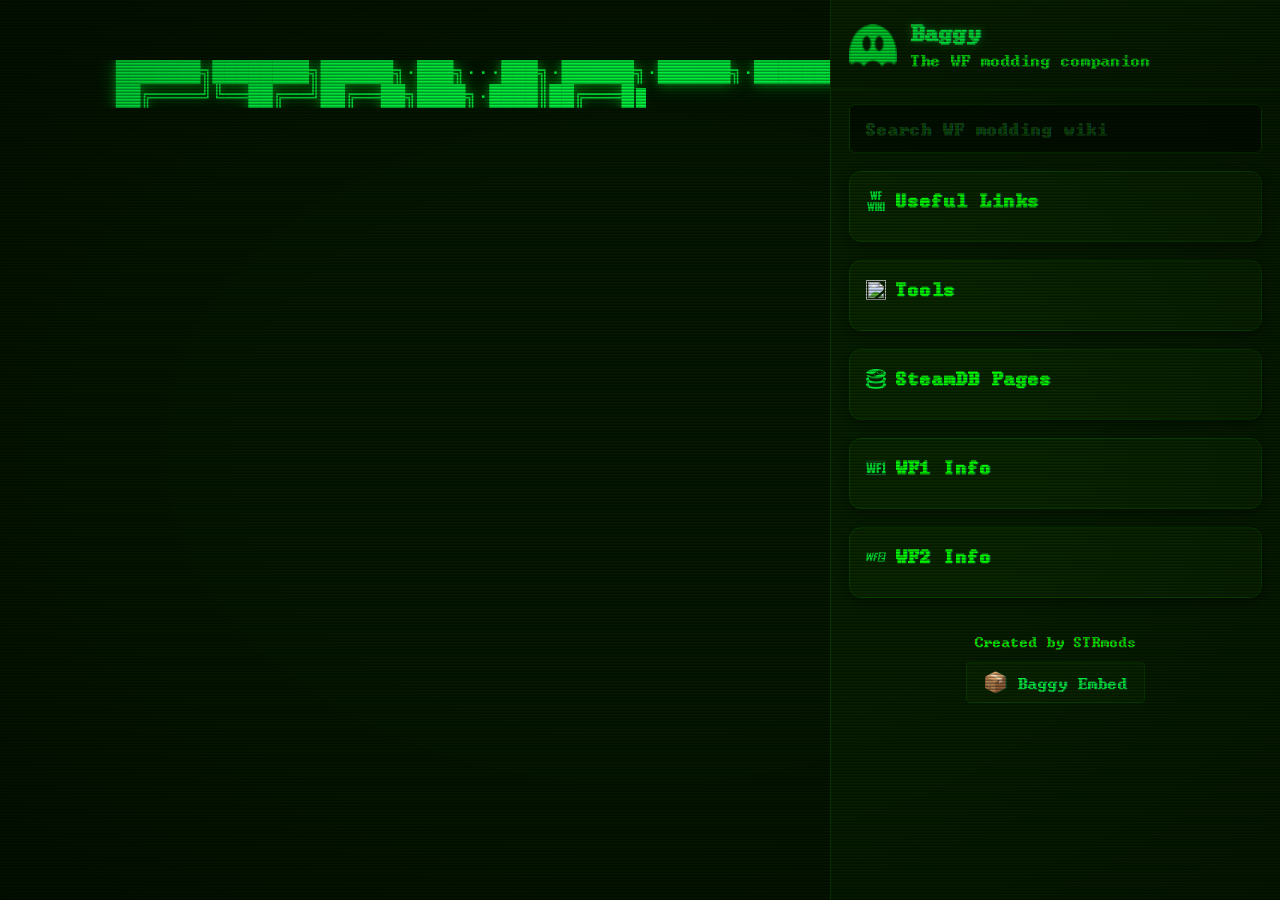
==== index.html @ 7d77bde5 "embed update" ====
<!DOCTYPE html>
<html lang="en">
<head>
<meta charset="utf-8" />
<meta name="viewport" content="width=device-width,initial-scale=1" />
<title>STRmods - Wreckfest Modding Resources</title>
<link rel="stylesheet" href="styles.css" />
</head>
<body>
<body>
  <!-- Mobile Baggy Button -->
  <button id="mobileBaggyBtn" class="mobile-baggy-btn">
    <img src="assets/Baggy.png" alt="Open Baggy" width="40" height="40">
    <span>Open Baggy</span>
  </button>
  
  <div class="page-wrapper">
    <!-- MAIN CONTENT AREA -->
    <main class="main-content">
      <pre class="typewriter-title ascii-art" id="ascii-title"></pre>
      
      <div class="typewriter-content">
<p><img src="assets/hackermans.gif" alt="Hackerman" class="inline-gif">The hackerman and breaker of all things to be broken...<br><br>Welcome to my GitHub.io page, here you'll find links to all of my content to see what I've been working on... Mostly Wreckfest related ofcourse. However there are other things!<br><br>Having said that... If you are here for Wreckfest related business, say hi to Baggy on the right. He has all you need for anything Wreckfest modding related. A direct search to find what you're looking for on the Wreckfest Modding Wiki... Then links to the wiki, Mazay's site, the Wreckfest Chronicle by EmDzei... Then there's direct tool links, Steam DB pages and info for both Wreckfest 1 & 2.<br><br>Below you'll find links to my profile on various platforms where I have content to see or download.</p>



        <section>
          <h2>My Links</h2>
          <div class="main-links">
            <a href="https://www.nexusmods.com/profile/STRm0ds/mods" target="_blank" class="main-link">
              <img src="assets/NexusMods.png" class="link-icon-img" alt="Nexus Mods">
              <div class="link-details">
                <div class="link-title">Nexus Mods Profile</div>
                <div class="link-desc">Browse my published mods</div>
              </div>
            </a>
            
            <a href="https://steamcommunity.com/id/STRmods/myworkshopfiles/" target="_blank" class="main-link">
              <img src="assets/SteamWorkshop.png" class="link-icon-img" alt="Steam Workshop">
              <div class="link-details">
                <div class="link-title">Steam Workshop</div>
                <div class="link-desc">Check out my Workshop creations</div>
              </div>
            </a>
            
            <a href="https://www.youtube.com/STRmods" target="_blank" class="main-link">
              <img src="assets/YouTube.png" class="link-icon-img" alt="YouTube">
              <div class="link-details">
                <div class="link-title">YouTube Channel</div>
                <div class="link-desc">Mod showcases, tutorials, gameplay and more</div>
              </div>
            </a>
          </div>
        </section>

        <section>
          <h2>About the Sidebar</h2>
          <p>Use the companion panel on the right to quickly access essential Wreckfest modding resources, including the community wiki, tools, SteamDB tracking, and complete vehicle and track databases for both WF1 and WF2. Hover over any vehicle or track name to see a preview image!</p>
        </section>
      </div>
    </main>

    <!-- STICKY SIDEBAR -->
    <aside class="sticky-sidebar">
      <header class="header">
        <img id="logo" src="assets/Baggy.png" alt="Baggy" width="32" height="32">
        <div class="title-group">
          <div class="title">Baggy</div>
          <div class="subtitle">The WF modding companion</div>
        </div>
      </header>

      <div class="sidebar-content fadein">
        <!-- SEARCH -->
        <form id="wikiSearchForm" action="https://tads.me.uk/wfwiki/index.php" method="get" target="_blank">
          <input id="search" class="search" name="search" placeholder="Search WF modding wiki" />
        </form>

        <!-- MAIN LINKS - Changed to click to expand -->
        <section class="card glow click-card" data-section="links">
          <h2 class="card-title click-title">
            <img class="icon-img" src="assets/wiki.png"> Useful Links
          </h2>
          <div class="click-panel">
            <a class="sublink" href="https://tads.me.uk/wfwiki/index.php?title=Main_Page" target="_blank">
              <img class="icon-img" src="assets/wiki.png"> Wreckfest Modding Wiki
            </a>
            <a class="sublink" href="https://mazay.fi/wf/" target="_blank">
              <img class="icon-img" src="assets/mazay.png"> Mazay's Site
            </a>
            <a class="sublink" href="https://docs.google.com/spreadsheets/d/18-g1-I68g1B-9bumvV1HxUVcuD41DBczCyUGH3rdNiQ" target="_blank">
              <img class="icon-img" src="assets/WFchronicle.png"> Wreckfest Chronicle
            </a>
          </div>
        </section>

        <!-- TOOLS -->
        <section class="card glow click-card" data-section="tools">
          <h2 class="card-title click-title">
            <img class="icon-img" src="assets/Tools.png"> Tools
          </h2>
          <div class="click-panel">
            <a class="sublink" href="https://github.com/gmazy/wreckfest_toolbox" target="_blank">
              <img class="icon-img" src="assets/toolbox.png"> Wreckfest Toolbox
            </a>
            <a class="sublink" href="https://github.com/gmazy/bag-decompress" target="_blank">
              <img class="icon-img" src="assets/bagdecompress.png"> BagDecompress
            </a>
            <a class="sublink" href="https://github.com/MaxxWyndham/Breckfest" target="_blank">
              <img class="icon-img" src="assets/breckfest.png"> Breckfest
            </a>
            <a class="sublink" href="https://youtu.be/dQw4w9WgXcQ" target="_blank">
              <img class="icon-img" src="assets/strtelem.png"> WF2 Blender Telemetry
            </a>
          </div>
        </section>

        <!-- STEAMDB PAGES -->
        <section class="card glow click-card" data-section="steamdb">
          <h2 class="card-title click-title">
            <img class="icon-img" src="assets/steamdb.png"> SteamDB Pages
          </h2>
          <div class="click-panel">
            <a class="sublink" href="https://steamdb.info/app/228380/patchnotes/" target="_blank">
              <img class="icon-img" src="assets/PatchNotes.png"> WF1 Patch Notes
            </a>
            <a class="sublink" href="https://steamdb.info/depot/228381/manifests/" target="_blank">
              <img class="icon-img" src="assets/Manifests.png"> WF1 Manifests
            </a>
            <a class="sublink" href="https://steamdb.info/depot/361581/manifests/" target="_blank">
              <img class="icon-img" src="assets/ServerManifests.png"> WF1 Server Manifests
            </a>
            <a class="sublink" href="https://steamdb.info/app/1203190/patchnotes/" target="_blank">
              <img class="icon-img" src="assets/PatchNotes.png"> WF2 Patch Notes
            </a>
            <a class="sublink" href="https://steamdb.info/depot/1203191/manifests/" target="_blank">
              <img class="icon-img" src="assets/Manifests.png"> WF2 Manifests
            </a>
            <a class="sublink" href="https://steamdb.info/depot/3519391/manifests/" target="_blank">
              <img class="icon-img" src="assets/ServerManifests.png"> WF2 Server Manifests
            </a>
          </div>
        </section>

        <!-- WF1 INFO -->
        <section class="card glow info-card" data-info="wf1">
          <h2 class="card-title info-title">
            <img class="icon-img" src="assets/wf1.png"> WF1 Info
          </h2>
          <div class="info-panel">
            <button class="info-subtoggle" data-json="wf1_vehicles.json">
              <img class="icon-img" src="assets/VehicleList.png"> Vehicle List ▾
            </button>
            <ul class="dynamic-list"></ul>

            <button class="info-subtoggle" data-json="wf1_tracks.json">
              <img class="icon-img" src="assets/TrackList.png"> Track List ▾
            </button>
            <ul class="dynamic-list"></ul>
          </div>
        </section>

        <!-- WF2 INFO -->
        <section class="card glow info-card" data-info="wf2">
          <h2 class="card-title info-title">
            <img class="icon-img" src="assets/wf2.png"> WF2 Info
          </h2>
          <div class="info-panel">
            <button class="info-subtoggle" data-json="wf2_vehicles.json">
              <img class="icon-img" src="assets/VehicleList.png"> Vehicle List ▾
            </button>
            <ul class="dynamic-list"></ul>

            <button class="info-subtoggle" data-json="wf2_tracks.json">
              <img class="icon-img" src="assets/TrackList.png"> Track List ▾
            </button>
            <ul class="dynamic-list"></ul>
          </div>
        </section>

		<footer class="footer">
			<small>Created by STRmods</small><br>
			<button id="embedBtn" class="embed-btn">📦 Baggy Embed</button>
		</footer>

		<!-- Embed Modal -->
		<div id="embedModal" class="embed-modal">
			<div class="embed-modal-content">
				<span class="embed-close">&times;</span>
				<h2>Embed Baggy on Your Site</h2>
				<p>Copy the code below to embed Baggy:</p>
    
				<textarea id="embedCode" readonly></textarea>
				<button id="copyEmbedBtn" class="copy-btn">📋 Copy to Clipboard</button>
				<p class="copy-feedback" id="copyFeedback">Copied!</p>
			</div>
		</div>


      </div>
    </aside>
  </div>

<script src="popup.js"></script>
</body>
</html>
---- styles.css ----
/* ============================================
   VARIABLES
   ============================================ */

:root {
  --bg: #072000;
  --panel: #0a2800;
  --muted: #8f96a0;
  --accent: #00ff41;
  --accent-glow: rgba(0, 255, 65, 0.4);
  --btn: #0d3000;
  --btn-hover: #103800;
}

/* ============================================
   CUSTOM FONT - Terminal
   ============================================ */

@font-face {
  font-family: 'Terminal';
  src: url('assets/terminal.ttf') format('truetype');
  font-weight: normal;
  font-style: normal;
}

/* ============================================
   PAGE LAYOUT - Sidebar on right, sticky
   ============================================ */

* {
  box-sizing: border-box;
}

html {
  margin: 0;
  padding: 0;
  height: 100%;
  overflow: hidden;
  font-size: 20px;
}

body {
  margin: 0;
  padding: 0;
  font-family: 'Terminal', 'Courier New', monospace;
  color: #eee;
  background: #000;
  height: 100%;
  overflow: hidden;
  position: relative;
  visibility: hidden;
}

body.powered-on {
  background: #072000;
  transition: background 0.5s ease;
}

/* CRT Screen overlay effects */
body::before {
  content: "";
  position: fixed;
  top: 0;
  left: 0;
  width: 100%;
  height: 100%;
  pointer-events: none;
  z-index: 999999998;
  background: 
    repeating-linear-gradient(
      0deg,
      rgba(0, 0, 0, 0.35),
      rgba(0, 0, 0, 0.35) 1px,
      transparent 2px,
      transparent 3px
    );
  animation: scanlines 10s linear infinite;
}


body::after {
  content: "";
  position: fixed;
  top: 0;
  left: 0;
  width: 100%;
  height: 100%;
  pointer-events: none;
  z-index: 999999997;
  background: radial-gradient(
    ellipse at center,
    transparent 0%,
    transparent 45%,
    rgba(0, 0, 0, 0.3) 100%
  );
}

@keyframes scanlines {
  0% {
    background-position: 0 0;
  }
  100% {
    background-position: 0 100%;
  }
}

.page-wrapper {
  display: flex;
  height: 100vh;
  width: 100%;
  overflow: hidden;
  position: relative;
}

/* Chromatic aberration on all text */
.page-wrapper * {
  text-shadow:
    -0.5px 0 0 rgba(255, 0, 0, 0.3),
    0.5px 0 0 rgba(0, 255, 255, 0.3);
}

.main-content {
  flex: 1;
  padding: 60px 80px;
  background: #051800;
  overflow-y: auto;
  color: #eee;
  position: relative;
}

.main-content h1 {
  color: var(--accent);
  margin-bottom: 30px;
  font-size: 3.5em;
  font-weight: 700;
  text-shadow:
    -0.8px 0 0 rgba(255, 0, 0, 0.25),
    0.8px 0 0 rgba(0, 255, 255, 0.25),
    0 0 10px var(--accent-glow),
    0 0 20px var(--accent-glow);
}

.main-content h2 {
  color: var(--accent);
  margin-top: 40px;
  margin-bottom: 20px;
  font-size: 2.2em;
  text-shadow:
    -0.8px 0 0 rgba(255, 0, 0, 0.25),
    0.8px 0 0 rgba(0, 255, 255, 0.25),
    0 0 8px var(--accent-glow);
}

.main-content section {
  margin-bottom: 50px;
  line-height: 1.8;
}

.main-content p {
  font-size: 1.5em;
  color: #0f0;
  line-height: 1.9;
  margin-bottom: 20px;
  font-family: 'Terminal', 'Courier New', monospace;
  text-shadow:
    -0.5px 0 0 rgba(255, 0, 0, 0.3),
    0.5px 0 0 rgba(0, 255, 255, 0.3),
    0 0 3px currentColor;
}

.inline-gif {
  float: right;
  width: 200px;
  height: auto;
  margin: 0 0 20px 30px;
  border: 3px solid var(--accent);
  border-radius: 8px;
  box-shadow: 0 0 20px var(--accent-glow), 0 0 40px var(--accent-glow);
  filter: none;
}


/* ============================================
   CUSTOM SCROLLBARS
   ============================================ */

/* Main content scrollbar */
.main-content::-webkit-scrollbar {
  width: 14px;
}

.main-content::-webkit-scrollbar-track {
  background: #051800;
  border-left: 1px solid #0a4000;
}

.main-content::-webkit-scrollbar-thumb {
  background: #0a4000;
  border-radius: 4px;
  border: 2px solid #051800;
}

.main-content::-webkit-scrollbar-thumb:hover {
  background: var(--accent);
  box-shadow: 0 0 8px var(--accent-glow);
}

/* Sidebar scrollbar */
.sticky-sidebar::-webkit-scrollbar {
  width: 12px;
}

.sticky-sidebar::-webkit-scrollbar-track {
  background: #051800;
  border-left: 1px solid #0a4000;
}

.sticky-sidebar::-webkit-scrollbar-thumb {
  background: #0a4000;
  border-radius: 4px;
  border: 2px solid #051800;
}

.sticky-sidebar::-webkit-scrollbar-thumb:hover {
  background: var(--accent);
  box-shadow: 0 0 8px var(--accent-glow);
}

/* Firefox scrollbar styling */
.main-content,
.sticky-sidebar {
  scrollbar-width: thin;
  scrollbar-color: #0a4000 #051800;
}


/* ============================================
   TYPEWRITER ANIMATION
   ============================================ */

.typewriter-title {
  opacity: 0;
  transition: opacity 0.3s ease;
  overflow: visible;
  border-right: none;
  white-space: pre;
  margin: 0 auto;
  letter-spacing: 0.05em;
  width: auto;
  display: inline-block;
}

.typewriter-title.typing {
  /* No animation on the container itself */
}

.typewriter-content {
  opacity: 0;
}

.typewriter-content.typing p {
  opacity: 0;
  animation: typeLine 0.03s steps(1, end) forwards;
}

.typewriter-content.typing p:nth-child(1) {
  animation-delay: 2.5s;
  animation-duration: 4s;
}

.typewriter-content.typing section:first-of-type {
  animation: fadeInTerminal 0.3s ease forwards;
  animation-delay: 6.5s;
  opacity: 0;
}

.typewriter-content.typing section:last-of-type {
  animation: fadeInTerminal 0.3s ease forwards;
  animation-delay: 7.5s;
  opacity: 0;
}

@keyframes typing {
  from {
    width: 0;
  }
  to {
    width: 100%;
  }
}

@keyframes blink-caret {
  from,
  to {
    border-color: transparent;
  }
  50% {
    border-color: var(--accent);
  }
}

@keyframes typeLine {
  from {
    opacity: 0;
  }
  to {
    opacity: 1;
  }
}

@keyframes fadeInTerminal {
  from {
    opacity: 0;
    transform: translateX(-20px);
  }
  to {
    opacity: 1;
    transform: translateX(0);
  }
}

@keyframes slideInFromLeft {
  from {
    opacity: 0;
    transform: translateX(-100px);
  }
  to {
    opacity: 1;
    transform: translateX(0);
  }
}

@keyframes glitchIn {
  0% {
    opacity: 0;
    transform: translateX(-50px) skewX(-10deg);
    filter: blur(5px);
  }
  20% {
    opacity: 0.5;
    transform: translateX(-30px) skewX(5deg);
  }
  40% {
    opacity: 0.8;
    transform: translateX(-10px) skewX(-3deg);
  }
  60% {
    opacity: 0.9;
    transform: translateX(5px) skewX(2deg);
  }
  80% {
    opacity: 1;
    transform: translateX(-2px) skewX(-1deg);
  }
  100% {
    opacity: 1;
    transform: translateX(0) skewX(0);
    filter: blur(0);
  }
}

/* Screen flicker effect */
@keyframes flicker {
  0% {
    opacity: 0.97;
  }
  5% {
    opacity: 1;
  }
  10% {
    opacity: 0.97;
  }
  20% {
    opacity: 1;
  }
  40% {
    opacity: 0.98;
  }
  50% {
    opacity: 1;
  }
  100% {
    opacity: 0.97;
  }
}

.main-content,
.sticky-sidebar {
  animation: flicker 0.15s infinite;
}

.ascii-art {
  font-family: monospace;
  font-size: 1.2em;
  line-height: 1.2;
  margin: 0 0 30px 0;
  white-space: pre;
  overflow-x: auto;
  color: var(--accent);
  text-shadow: 0 0 10px var(--accent-glow), 0 0 20px var(--accent-glow);
  letter-spacing: 0;
  word-spacing: 0;
  tab-size: 4;
}

.ascii-art * {
  text-shadow: 0 0 10px var(--accent-glow), 0 0 20px var(--accent-glow);
}

@media (max-width: 1400px) {
  .ascii-art {
    font-size: 1em;
  }
}

@media (max-width: 1024px) {
  .ascii-art {
    font-size: 0.8em;
  }
}

/* ============================================
   MAIN PAGE LINKS
   ============================================ */

.main-links {
  display: flex;
  flex-direction: column;
  gap: 22px;
  margin-top: 20px;
}

.main-link {
  display: flex;
  align-items: center;
  gap: 28px;
  padding: 32px 36px;
  background: var(--panel);
  border: 1px solid #0a4000;
  border-radius: 12px;
  text-decoration: none;
  color: #eee;
  transition: all 0.3s ease;
  box-shadow: 0 4px 12px rgba(0, 0, 0, 0.4);
  opacity: 0;
}

.typewriter-content.typing .main-link:nth-child(1) {
  animation: glitchIn 0.6s ease forwards;
  animation-delay: 7s;
}

.typewriter-content.typing .main-link:nth-child(2) {
  animation: glitchIn 0.6s ease forwards;
  animation-delay: 7.3s;
}

.typewriter-content.typing .main-link:nth-child(3) {
  animation: glitchIn 0.6s ease forwards;
  animation-delay: 7.6s;
}

.main-link:hover {
  background: #0d3500;
  border-color: var(--accent);
  transform: translateX(5px);
  box-shadow: 0 6px 20px var(--accent-glow), 0 0 30px var(--accent-glow);
}

.link-icon-img {
  width: 72px;
  height: 72px;
  filter: none;
}

.link-details {
  flex: 1;
}

.link-title {
  font-size: 1.6em;
  font-weight: 600;
  color: var(--accent);
  margin-bottom: 6px;
  text-shadow:
    -0.8px 0 0 rgba(255, 0, 0, 0.25),
    0.8px 0 0 rgba(0, 255, 255, 0.25),
    0 0 5px var(--accent-glow);
}

.link-desc {
  font-size: 1.15em;
  color: #0f0;
}

/* ============================================
   SIDEBAR
   ============================================ */

.sticky-sidebar {
  width: 450px;
  height: 100vh;
  overflow-y: auto;
  overflow-x: hidden;
  background: var(--bg);
  border-left: 1px solid #0a4000;
  box-shadow: -4px 0 12px rgba(0, 255, 65, 0.1);
  flex-shrink: 0;
}

.sidebar-content {
  padding: 0 18px 18px 18px;
}

/* ============================================
   SIDEBAR CONTENT STYLES
   ============================================ */

.fadein {
  animation: fadein 0.25s ease-out forwards;
  opacity: 0;
}

@keyframes fadein {
  to {
    opacity: 1;
    transform: translateY(0);
  }
}

.header {
  display: flex;
  align-items: center;
  gap: 14px;
  padding: 18px;
  background: linear-gradient(180deg, #0a2800, #072000);
  position: sticky;
  top: 0;
  z-index: 100;
  border-bottom: 1px solid #0a4000;
}

#logo {
  width: 48px;
  height: 48px;
}

.title-group .title {
  font-weight: 600;
  font-size: 1.4em;
  color: var(--accent);
  text-shadow:
    -0.8px 0 0 rgba(255, 0, 0, 0.25),
    0.8px 0 0 rgba(0, 255, 255, 0.25),
    0 0 8px var(--accent-glow);
}

.title-group .subtitle {
  font-size: 1em;
  color: #0f0;
}

.search {
  width: 100%;
  padding: 12px 16px;
  margin: 14px 0 18px;
  border-radius: 6px;
  background: #031200;
  border: 1px solid #0a4000;
  color: var(--accent);
  transition: all 0.2s ease;
  font-family: 'Terminal', 'Courier New', monospace;
  font-size: 1.05em;
}

.search::placeholder {
  color: #0a5000;
}

.search:focus {
  outline: none;
  border-color: var(--accent);
  box-shadow: 0 0 12px var(--accent-glow);
}

.card {
  background: var(--panel);
  padding: 16px;
  border-radius: 12px;
  margin-bottom: 18px;
  border: 1px solid #0a4000;
  box-shadow: 0 4px 12px rgba(0, 0, 0, 0.4);
  transition: all 0.25s ease;
  position: relative;
  overflow: visible;
}

.card-title {
  margin: 0 0 12px;
  font-weight: 600;
  font-size: 1.15em;
  display: flex;
  align-items: center;
  gap: 10px;
  color: #0f0;
}

.glow {
  animation: pulse 3s infinite ease-in-out;
}

@keyframes pulse {
  50% {
    box-shadow: 0 0 15px var(--accent-glow), 0 0 25px var(--accent-glow);
    border-color: var(--accent);
  }
}

.icon-img {
  width: 20px;
  height: 20px;
  filter: none;
}

/* ============================================
   CLICK-TO-EXPAND PANELS (for Links, Tools, SteamDB)
   ============================================ */

.click-card .click-title {
  cursor: pointer;
  transition: all 0.2s ease;
  user-select: none;
}

.click-card .click-title:hover {
  color: var(--accent);
  text-shadow:
    -0.8px 0 0 rgba(255, 0, 0, 0.25),
    0.8px 0 0 rgba(0, 255, 255, 0.25),
    0 0 8px var(--accent-glow);
  transform: translateX(2px);
}

.click-panel {
  display: none;
  margin-top: 12px;
  padding: 10px;
  background: #051800;
  border-radius: 6px;
  max-height: 0;
  opacity: 0;
  overflow: hidden;
  transition: opacity 0.3s ease, max-height 0.3s ease;
  border: 1px solid #062000;
}

.click-card.open .click-panel {
  display: block;
  max-height: 400px;
  opacity: 1;
}

.sublink {
  display: flex;
  align-items: center;
  gap: 10px;
  padding: 9px 10px;
  border-radius: 4px;
  text-decoration: none;
  color: #0f0;
  transition: all 0.15s ease;
  font-size: 1.05em;
}

.sublink:hover {
  background: #0d3500;
  color: var(--accent);
  text-shadow:
    -0.8px 0 0 rgba(255, 0, 0, 0.25),
    0.8px 0 0 rgba(0, 255, 255, 0.25),
    0 0 5px var(--accent-glow);
  transform: translateX(3px);
}

/* ============================================
   INFO SECTIONS - Click to toggle
   ============================================ */

.info-card .info-title {
  cursor: pointer;
  transition: all 0.2s ease;
  user-select: none;
}

.info-card .info-title:hover {
  color: var(--accent);
  text-shadow:
    -0.8px 0 0 rgba(255, 0, 0, 0.25),
    0.8px 0 0 rgba(0, 255, 255, 0.25),
    0 0 8px var(--accent-glow);
  transform: translateX(2px);
}

.info-panel {
  display: none;
  margin-top: 12px;
  padding: 10px;
  background: #051800;
  border-radius: 6px;
  max-height: 0;
  opacity: 0;
  overflow: visible;
  transition: opacity 0.3s ease, max-height 0.3s ease;
  border: 1px solid #062000;
}

.info-card.open .info-panel {
  display: block;
  max-height: none;
  opacity: 1;
}

.info-subtoggle {
  width: 100%;
  background: #0a2800;
  padding: 10px;
  border-radius: 4px;
  margin-top: 8px;
  text-align: left;
  color: #0f0;
  border: 1px solid #0a4000;
  cursor: pointer;
  transition: all 0.2s ease;
  font-family: 'Terminal', 'Courier New', monospace;
  font-size: 1.05em;
  display: flex;
  align-items: center;
  gap: 8px;
}

.info-subtoggle:hover {
  background: #0d3500;
  border-color: var(--accent);
  box-shadow: 0 0 8px var(--accent-glow);
  transform: translateX(2px);
}

.dynamic-list {
  list-style: none;
  padding-left: 12px;
  margin: 6px 0 12px;
  display: none;
  position: relative;
  z-index: 1;
  overflow: visible;
}

.dynamic-list li {
  padding: 6px 8px;
  border-radius: 4px;
  cursor: pointer;
  position: relative;
  transition: all 0.15s ease;
  z-index: 1;
  overflow: visible;
  color: #0f0;
  font-family: 'Terminal', 'Courier New', monospace;
  font-size: 1.05em;
}

.dynamic-list li:hover {
  background: #0d3500;
  color: var(--accent);
  transform: translateX(2px);
  z-index: 999998;
}

/* ============================================
   TRACK HEADERS AND VARIATIONS
   ============================================ */

.track-header {
  position: relative;
  cursor: pointer;
  user-select: none;
  z-index: 1;
  overflow: visible;
}

.track-header:hover {
  z-index: 100;
}

.track-header::before {
  content: "▶";
  display: inline-block;
  margin-right: 5px;
  transition: transform 0.2s ease;
  color: var(--accent);
}

.dynamic-list li.expanded .track-header::before {
  transform: rotate(90deg);
}

.dynamic-list li.expanded .track-header {
  z-index: 1;
}

.variations-list {
  list-style: none;
  padding-left: 20px;
  margin: 6px 0 0 0;
  max-height: 0;
  overflow: visible;
  transition: max-height 0.3s ease;
  display: none;
  position: relative;
  z-index: 100;
}

.dynamic-list li.expanded .variations-list {
  max-height: none;
  margin-top: 6px;
  display: block;
}

.variation-item {
  padding: 4px 8px;
  font-size: 1em;
  color: #0f0;
  border-left: 2px solid #0a4000;
  margin: 2px 0;
  transition: all 0.15s ease;
  position: relative;
  z-index: 2;
  overflow: visible;
}

.variation-item:hover {
  background: #0d3500;
  border-left-color: var(--accent);
  color: var(--accent);
  text-shadow:
    -0.8px 0 0 rgba(255, 0, 0, 0.25),
    0.8px 0 0 rgba(0, 255, 255, 0.25),
    0 0 5px var(--accent-glow);
  transform: translateX(3px);
  z-index: 100;
}

/* ============================================
   HOVER IMAGE PREVIEW
   ============================================ */

.preview-img {
  position: fixed;
  left: 65%;
  top: 50%;
  transform: translate(-50%, -50%);
  width: 220px;
  height: auto;
  max-width: 300px;
  background: #000;
  border: 3px solid var(--accent);
  border-radius: 8px;
  padding: 8px;
  z-index: 9999999;
  pointer-events: none;
  box-shadow: 0 8px 24px rgba(0, 0, 0, 0.9), 0 0 30px var(--accent-glow);
  opacity: 0;
  transition: opacity 0.15s ease;
}

.dynamic-list li:hover > .preview-img {
  opacity: 1;
}

.track-header:hover > .preview-img {
  opacity: 1;
}

.variation-item:hover > .preview-img {
  opacity: 1;
}

.dynamic-list li.expanded > .track-header:hover > .preview-img {
  opacity: 0;
}

/* ============================================
   FOOTER
   ============================================ */

.footer {
  text-align: center;
  padding: 12px;
  color: #0f0;
  font-family: 'Terminal', 'Courier New', monospace;
  font-size: 1.1em;
}

/* ============================================
   CRT POWER-ON EFFECT
   ============================================ */

.crt-powerup {
  position: fixed;
  top: 0;
  left: 0;
  width: 100%;
  height: 100%;
  background: #000;
  z-index: 999999999;
  pointer-events: none;
  animation: powerOn 0.8s cubic-bezier(0.74, 0.06, 0.4, 0.92) forwards;
}

@keyframes powerOn {
  0% {
    opacity: 1;
    transform: scaleY(0.001) scaleX(1);
    filter: brightness(5);
  }
  20% {
    transform: scaleY(0.8) scaleX(0.95);
    filter: brightness(3);
  }
  40% {
    transform: scaleY(1) scaleX(1.05);
    filter: brightness(2);
    opacity: 0.8;
  }
  60% {
    transform: scaleY(1) scaleX(1);
    filter: brightness(1.5);
    opacity: 0.6;
  }
  80% {
    filter: brightness(1.2);
    opacity: 0.4;
  }
  100% {
    transform: scaleY(1) scaleX(1);
    filter: brightness(1);
    opacity: 0;
  }
}

.crt-scanline-boot {
  position: fixed;
  top: 50%;
  left: 0;
  width: 100%;
  height: 2px;
  background: var(--accent);
  box-shadow: 0 0 20px var(--accent), 0 0 40px var(--accent);
  z-index: 999999998;
  pointer-events: none;
  animation: scanlineBoot 0.8s ease-out forwards;
}

@keyframes scanlineBoot {
  0% {
    top: 50%;
    opacity: 1;
  }
  50% {
    top: 0%;
    opacity: 0.8;
  }
  100% {
    top: -2px;
    opacity: 0;
  }
}

.typing-cursor {
  display: inline-block;
  width: 10px;
  height: 1em;
  background: var(--accent);
  margin-left: 2px;
  animation: blink-cursor 0.75s step-end infinite;
  vertical-align: text-bottom;
}

@keyframes blink-cursor {
  from, to {
    opacity: 0;
  }
  50% {
    opacity: 1;
  }
}

/* ============================================
   RESPONSIVE LAYOUT
   ============================================ */

@media (max-width: 1024px) {
  html {
    font-size: 16px;
  }

  .page-wrapper {
    flex-direction: column;
  }

  .main-content {
    max-width: 100%;
    padding: 40px 30px;
  }

  .sticky-sidebar {
    width: 100%;
    height: auto;
    position: relative;
    border-left: none;
    border-top: 1px solid #0a4000;
  }

  .preview-img {
    left: 50%;
    top: 50%;
  }
}

/* ========== MOBILE STYLES ========== */
.mobile-baggy-btn {
  display: none;
  position: fixed;
  top: 20px;
  right: 20px;
  z-index: 1000;
  background: rgba(0, 20, 0, 0.95);
  border: 2px solid #00ff00;
  border-radius: 8px;
  padding: 10px;
  flex-direction: column;
  align-items: center;
  gap: 5px;
  cursor: pointer;
  box-shadow: 0 0 20px rgba(0, 255, 0, 0.3);
  transition: all 0.3s ease;
}

.mobile-baggy-btn:hover {
  background: rgba(0, 30, 0, 1);
  box-shadow: 0 0 30px rgba(0, 255, 0, 0.5);
  transform: scale(1.05);
}

.mobile-baggy-btn img {
  display: block;
  image-rendering: pixelated;
}

.mobile-baggy-btn span {
  color: #00ff00;
  font-size: 11px;
  font-weight: bold;
  font-family: 'Terminal', monospace; /* Add this line */
  text-shadow: 0 0 5px rgba(0, 255, 0, 0.5);
  white-space: nowrap;
}

/* Overlay for mobile sidebar */
.sidebar-overlay {
  display: none;
  position: fixed;
  top: 0;
  left: 0;
  width: 100%;
  height: 100%;
  background: rgba(0, 0, 0, 0.8);
  z-index: 999;
}

.sidebar-overlay.active {
  display: block;
}

/* Mobile responsiveness */
@media (max-width: 768px) {
  .mobile-baggy-btn {
    display: flex;
  }
  
  .page-wrapper {
    flex-direction: column;
  }
  
  .main-content {
    width: 100%;
    padding: 20px;
  }
  
    /* Scale down ASCII art and adjust letter spacing */
  .ascii-art {
    font-size: 5px;
    line-height: 5px;
    letter-spacing: 0.5px; /* Add spacing between characters */
  }
  
  .sticky-sidebar {
    position: fixed;
    top: 0;
    right: -100%;
    width: 90%;
    max-width: 400px;
    height: 100vh;
    z-index: 1001;
    transition: right 0.3s ease;
    overflow-y: auto;
  }
  
  .sticky-sidebar.mobile-open {
    right: 0;
  }
  
  /* Hide button when sidebar is open */
  .mobile-baggy-btn.hidden {
    opacity: 0;
    pointer-events: none;
  }
  
  /* Close button inside sidebar on mobile */
  .sticky-sidebar::before {
    content: '✕ Close';
    display: block;
    position: sticky;
    top: 0;
    background: #001400;
    color: #00ff00;
    text-align: center;
    padding: 15px;
    font-size: 16px;
    font-weight: bold;
    cursor: pointer;
    border-bottom: 2px solid #00ff00;
    z-index: 10;
  }
}

@media (max-width: 768px) {
  .mobile-baggy-btn {
    display: flex;
  }
  
  .page-wrapper {
    flex-direction: column;
  }
  
  .main-content {
    width: 100%;
    padding: 20px;
  }
  
  /* Scale down ASCII art */
  .ascii-art {
    font-size: 5px; /* Up from 4px */
    line-height: 5px;
  }
  
  /* Scale down main paragraph text */
  .typewriter-content p {
    font-size: 17px; /* Up from 13.5px */
    line-height: 1.5;
  }
  
  /* Scale down hackermans gif */
  .inline-gif {
    width: 35%; /* 35% of original size */
    height: auto;
    max-width: 100px; /* Cap it so it doesn't get too big */
  }
  
  /* Scale down main link buttons */
  .main-link {
    padding: 12px;
    min-height: auto;
  }
  
  .link-icon-img {
    width: 32px; /* Half of 64px */
    height: 32px;
  }
  
  .link-title {
    font-size: 16px; /* Slightly smaller from 14px */
  }
  
  .link-desc {
    font-size: 14px; /* Half of 22px */
  }
  
  .sticky-sidebar {
    position: fixed;
    top: 0;
    right: -100%;
    width: 90%;
    max-width: 400px;
    height: 100vh;
    z-index: 1001;
    transition: right 0.3s ease;
    overflow-y: auto;
  }
  
  .sticky-sidebar.mobile-open {
    right: 0;
  }
  
  /* Hide button when sidebar is open */
  .mobile-baggy-btn.hidden {
    opacity: 0;
    pointer-events: none;
  }
  
  /* Close button inside sidebar on mobile */
  .sticky-sidebar::before {
    content: '✕ Close';
    display: block;
    position: sticky;
    top: 0;
    background: #001400;
    color: #00ff00;
    text-align: center;
    padding: 15px;
    font-size: 16px;
    font-weight: bold;
    cursor: pointer;
    border-bottom: 2px solid #00ff00;
    z-index: 10;
  }
}

@media (max-width: 480px) {
  .main-content {
    padding: 15px;
  }
  
  /* Even smaller ASCII on very small screens */
  .ascii-art {
    font-size: 4px; /* Up from 3px */
    line-height: 4px;
  }
  
  .typewriter-content p {
    font-size: 14px; /* Adjusted proportionally */
  }
  
  .inline-gif {
    max-width: 80px;
  }
  
  .sticky-sidebar {
    width: 95%;
  }
  
  .mobile-baggy-btn {
    top: 15px;
    right: 15px;
    padding: 8px;
  }
  
  .mobile-baggy-btn img {
    width: 35px;
    height: 35px;
  }
}

/* Embed button */
.embed-btn {
  margin-top: 10px;
  background: #0a2800;
  color: #00ff41;
  border: 1px solid #0a4000;
  padding: 8px 16px;
  border-radius: 4px;
  cursor: pointer;
  font-family: 'Terminal', monospace;
  font-size: 0.9em;
  transition: all 0.2s ease;
}

.embed-btn:hover {
  background: #0d3500;
  border-color: #00ff41;
  box-shadow: 0 0 10px rgba(0, 255, 65, 0.4);
}

/* Embed modal */
.embed-modal {
  display: none;
  position: fixed;
  z-index: 99999999;
  left: 0;
  top: 0;
  width: 100%;
  height: 100%;
  background: rgba(0, 0, 0, 0.9);
}

.embed-modal-content {
  background: #0a2800;
  margin: 5% auto;
  padding: 30px;
  border: 2px solid #00ff41;
  border-radius: 12px;
  width: 90%;
  max-width: 600px;
  box-shadow: 0 0 40px rgba(0, 255, 65, 0.5);
}

.embed-modal-content h2 {
  color: #00ff41;
  margin: 0 0 20px 0;
  font-size: 1.8em;
}

.embed-modal-content p {
  color: #0f0;
  font-size: 1.1em;
  margin-bottom: 15px;
}

.embed-close {
  color: #0f0;
  float: right;
  font-size: 28px;
  font-weight: bold;
  cursor: pointer;
}

.embed-close:hover {
  color: #00ff41;
  text-shadow: 0 0 10px rgba(0, 255, 65, 0.6);
}

.theme-selector {
  display: flex;
  gap: 10px;
  margin-bottom: 20px;
}

.theme-btn {
  flex: 1;
  background: #051800;
  color: #0f0;
  border: 2px solid #0a4000;
  padding: 12px;
  border-radius: 8px;
  cursor: pointer;
  font-family: 'Terminal', monospace;
  font-size: 1em;
  transition: all 0.2s ease;
}

.theme-btn:hover {
  background: #0d3500;
  border-color: #00ff41;
}

.theme-btn.active {
  background: #0d3500;
  border-color: #00ff41;
  color: #00ff41;
  box-shadow: 0 0 15px rgba(0, 255, 65, 0.4);
}

#embedCode {
  width: 100%;
  height: 150px;
  background: #051800;
  color: #0f0;
  border: 1px solid #0a4000;
  border-radius: 4px;
  padding: 12px;
  font-family: 'Terminal', monospace;
  font-size: 0.85em;
  margin-bottom: 15px;
  resize: vertical;
}

.copy-btn {
  width: 100%;
  background: #0a2800;
  color: #00ff41;
  border: 1px solid #0a4000;
  padding: 12px;
  border-radius: 4px;
  cursor: pointer;
  font-family: 'Terminal', monospace;
  font-size: 1em;
  transition: all 0.2s ease;
}

.copy-btn:hover {
  background: #0d3500;
  border-color: #00ff41;
  box-shadow: 0 0 10px rgba(0, 255, 65, 0.4);
}

.copy-feedback {
  text-align: center;
  color: #00ff41;
  margin-top: 10px;
  opacity: 0;
  transition: opacity 0.3s ease;
}

.copy-feedback.show {
  opacity: 1;
}
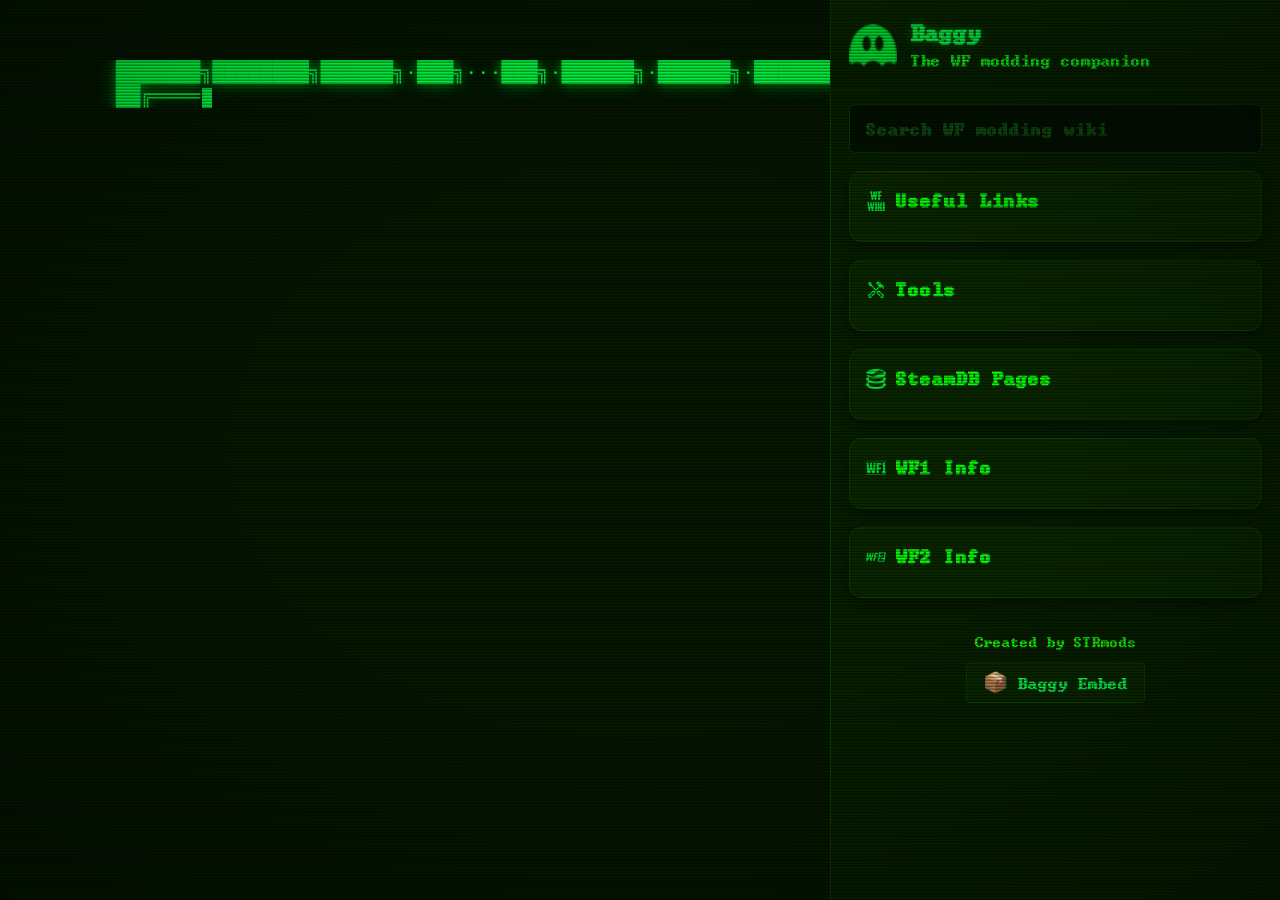
==== commit 84cd4406: "yep" ====
--- a/index.html
+++ b/index.html
@@ -183,12 +183,17 @@
 			<button id="embedBtn" class="embed-btn">📦 Baggy Embed</button>
 		</footer>
 
-		<!-- Embed Modal -->
+<!-- Embed Modal -->
 		<div id="embedModal" class="embed-modal">
 			<div class="embed-modal-content">
 				<span class="embed-close">&times;</span>
 				<h2>Embed Baggy on Your Site</h2>
-				<p>Copy the code below to embed Baggy:</p>
+				<p>Choose a theme and copy the code below:</p>
+    
+				<div class="theme-selector">
+				<button class="theme-btn active" data-theme="green">🟢 Green Theme</button>
+				<button class="theme-btn" data-theme="orange">🟠 Orange Theme</button>
+				</div>
     
 				<textarea id="embedCode" readonly></textarea>
 				<button id="copyEmbedBtn" class="copy-btn">📋 Copy to Clipboard</button>
@@ -197,6 +202,7 @@
 		</div>
 
 
+
       </div>
     </aside>
   </div>
--- a/styles.css
+++ b/styles.css
@@ -861,7 +861,7 @@
   width: 220px;
   height: auto;
   max-width: 300px;
-  background: #000;
+  background: #072000; /* Changed from #000 */
   border: 3px solid var(--accent);
   border-radius: 8px;
   padding: 8px;
@@ -1033,7 +1033,7 @@
   top: 20px;
   right: 20px;
   z-index: 1000;
-  background: rgba(0, 20, 0, 0.95);
+  background: rgba(7, 40, 0, 0.75);
   border: 2px solid #00ff00;
   border-radius: 8px;
   padding: 10px;
@@ -1046,7 +1046,7 @@
 }
 
 .mobile-baggy-btn:hover {
-  background: rgba(0, 30, 0, 1);
+  background: rgba(0, 52, 0, 1);
   box-shadow: 0 0 30px rgba(0, 255, 0, 0.5);
   transform: scale(1.05);
 }
@@ -1085,6 +1085,9 @@
 @media (max-width: 768px) {
   .mobile-baggy-btn {
     display: flex;
+	top: 13px;
+    right: 15px;
+    padding: 8px;
   }
   
   .page-wrapper {
@@ -1100,7 +1103,7 @@
   .ascii-art {
     font-size: 5px;
     line-height: 5px;
-    letter-spacing: 0.5px; /* Add spacing between characters */
+   /* letter-spacing: 0.5px;  Add spacing between characters */
   }
   
   .sticky-sidebar {
@@ -1143,9 +1146,21 @@
   }
 }
 
-@media (max-width: 768px) {
+@media (max-width: 600px) {
+    /* Scale down ASCII art and adjust letter spacing */
+  .ascii-art {
+    font-size: 4px;
+    line-height: 4px;
+   /* letter-spacing: 0.5px;  Add spacing between characters */
+  }
+}
+
+@media (max-width: 1024px) {
   .mobile-baggy-btn {
     display: flex;
+	top: 14px;
+    right: 15px;
+    padding: 8px;
   }
   
   .page-wrapper {
@@ -1259,7 +1274,7 @@
   }
   
   .mobile-baggy-btn {
-    top: 15px;
+    top: 8px;
     right: 15px;
     padding: 8px;
   }
@@ -1299,7 +1314,13 @@
   top: 0;
   width: 100%;
   height: 100%;
-  background: rgba(0, 0, 0, 0.9);
+  background: radial-gradient(
+    ellipse at center,
+    rgba(7, 32, 0, 1) 0%,
+    rgba(7, 32, 0, 0.95) 30%,
+    rgba(7, 32, 0, 0.7) 70%,
+    rgba(7, 32, 0, 0.4) 100%
+  );
 }
 
 .embed-modal-content {
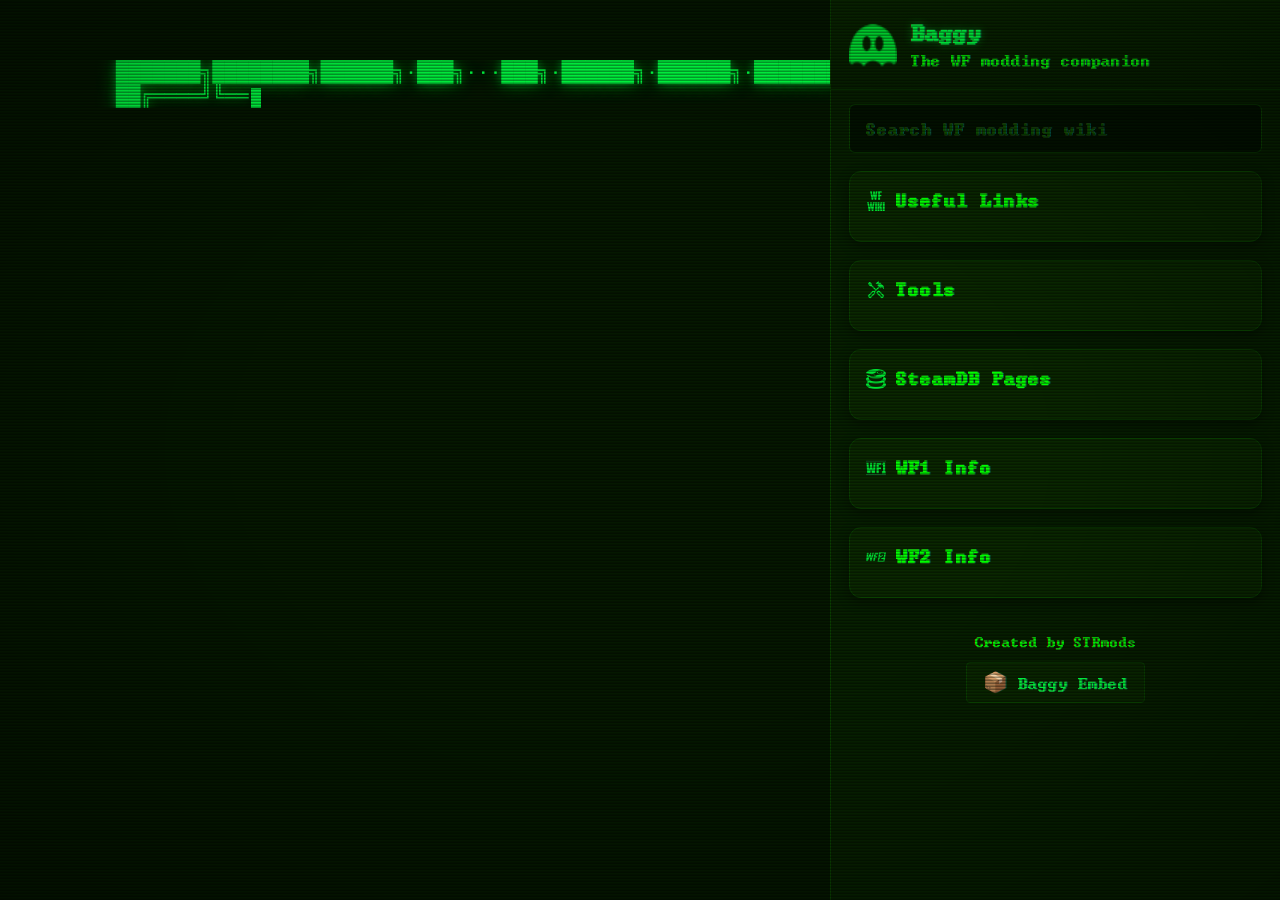
==== commit b053974e: "yes" ====
--- a/index.html
+++ b/index.html
@@ -184,24 +184,24 @@
 		</footer>
 
 <!-- Embed Modal -->
-		<div id="embedModal" class="embed-modal">
-			<div class="embed-modal-content">
-				<span class="embed-close">&times;</span>
-				<h2>Embed Baggy on Your Site</h2>
-				<p>Choose a theme and copy the code below:</p>
+<div id="embedModal" class="embed-modal">
+  <div class="embed-modal-content">
+    <span class="embed-close">&times;</span>
+    <h2>Embed Baggy on Your Site</h2>
+    <p>Choose a theme and copy the code below:</p>
     
-				<div class="theme-selector">
-				<button class="theme-btn active" data-theme="green">🟢 Green Theme</button>
-				<button class="theme-btn" data-theme="orange">🟠 Orange Theme</button>
-				</div>
+    <div class="theme-selector">
+      <button class="theme-btn active" data-theme="green">🟢 Green Theme</button>
+      <button class="theme-btn" data-theme="orange">🟠 Orange Theme</button>
+    </div>
     
-				<textarea id="embedCode" readonly></textarea>
-				<button id="copyEmbedBtn" class="copy-btn">📋 Copy to Clipboard</button>
-				<p class="copy-feedback" id="copyFeedback">Copied!</p>
-			</div>
-		</div>
-
-
+    <textarea id="embedCode" readonly></textarea>
+    <button id="copyEmbedBtn" class="copy-btn">📋 Copy to Clipboard</button>
+    <p class="copy-feedback" id="copyFeedback">Copied!</p>
+    
+    <button id="closeModalBtn" class="close-modal-btn">✕ Close</button>
+  </div>
+</div>
 
       </div>
     </aside>
--- a/styles.css
+++ b/styles.css
@@ -1435,3 +1435,22 @@
   opacity: 1;
 }
 
+.close-modal-btn {
+  width: 100%;
+  background: #051800;
+  color: #00ff41;
+  border: 1px solid #0a4000;
+  padding: 12px;
+  border-radius: 4px;
+  cursor: pointer;
+  font-family: 'Terminal', monospace;
+  font-size: 1em;
+  margin-top: 15px;
+  transition: all 0.2s ease;
+}
+
+.close-modal-btn:hover {
+  background: #0a2800;
+  border-color: #00ff41;
+  box-shadow: 0 0 10px rgba(0, 255, 65, 0.4);
+}
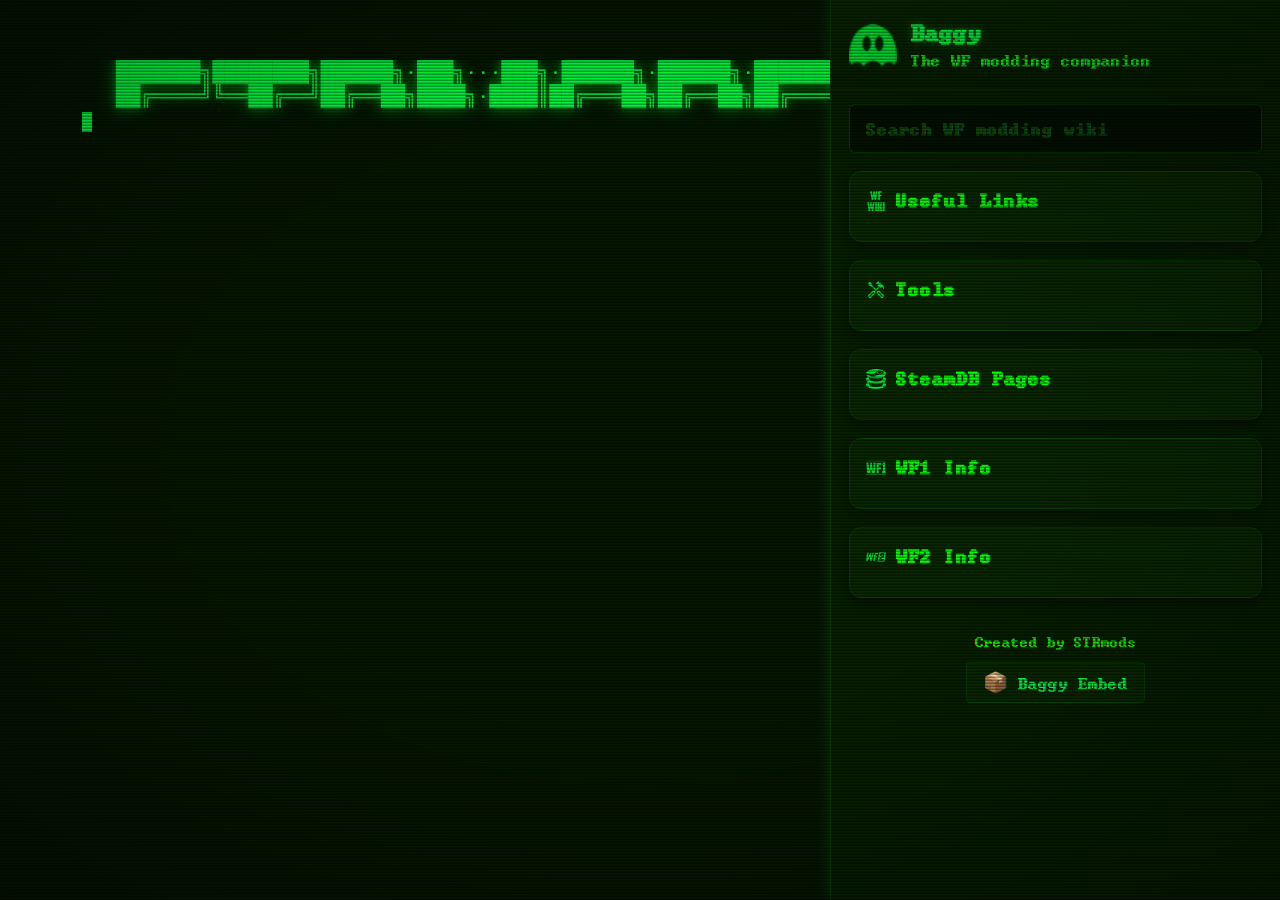
==== commit 4945bda0: "test" ====
--- a/index.html
+++ b/index.html
@@ -7,31 +7,28 @@
 <link rel="stylesheet" href="styles.css" />
 </head>
 <body>
-<body>
   <!-- Mobile Baggy Button -->
   <button id="mobileBaggyBtn" class="mobile-baggy-btn">
     <img src="assets/Baggy.png" alt="Open Baggy" width="40" height="40">
     <span>Open Baggy</span>
   </button>
-  
+
   <div class="page-wrapper">
     <!-- MAIN CONTENT AREA -->
     <main class="main-content">
       <pre class="typewriter-title ascii-art" id="ascii-title"></pre>
       
       <div class="typewriter-content">
-<p><img src="assets/hackermans.gif" alt="Hackerman" class="inline-gif">The hackerman and breaker of all things to be broken...<br><br>Welcome to my GitHub.io page, here you'll find links to all of my content to see what I've been working on... Mostly Wreckfest related ofcourse. However there are other things!<br><br>Having said that... If you are here for Wreckfest related business, say hi to Baggy on the right. He has all you need for anything Wreckfest modding related. A direct search to find what you're looking for on the Wreckfest Modding Wiki... Then links to the wiki, Mazay's site, the Wreckfest Chronicle by EmDzei... Then there's direct tool links, Steam DB pages and info for both Wreckfest 1 & 2.<br><br>Below you'll find links to my profile on various platforms where I have content to see or download.</p>
-
-
+        <p><img src="assets/hackermans.gif" alt="Hackerman" class="inline-gif">The hackerman and breaker of all things to be broken... Welcome to my GitHub.io page, here you'll find links to all of my content sites to see what I've been working on... Mostly Wreckfest related ofcourse. However there is others!<br><br>If you are here for Wreckfest stuff however say hi to Baggy on the right. He has all you need for anything Wreckfest modding related. A direct search to find what you're looking for on the Wreckfest Modding Wiki... Then links to the wiki, Mazay's site, the Wreckfest Chronicle by EmDzei... Then there's direct tool links, Steam DB pages and info for the content in both Wreckfest 1 and 2.<br><br>Below you'll find links to my profile on various platforms where I have content to see or download.</p>
 
         <section>
-          <h2>My Links</h2>
+          <h2>My Work</h2>
           <div class="main-links">
             <a href="https://www.nexusmods.com/profile/STRm0ds/mods" target="_blank" class="main-link">
               <img src="assets/NexusMods.png" class="link-icon-img" alt="Nexus Mods">
               <div class="link-details">
                 <div class="link-title">Nexus Mods Profile</div>
-                <div class="link-desc">Browse my published mods</div>
+                <div class="link-desc">Browse my published mods and downloads</div>
               </div>
             </a>
             
@@ -47,7 +44,7 @@
               <img src="assets/YouTube.png" class="link-icon-img" alt="YouTube">
               <div class="link-details">
                 <div class="link-title">YouTube Channel</div>
-                <div class="link-desc">Mod showcases, tutorials, gameplay and more</div>
+                <div class="link-desc">Tutorials, showcases, and gameplay</div>
               </div>
             </a>
           </div>
@@ -76,137 +73,38 @@
           <input id="search" class="search" name="search" placeholder="Search WF modding wiki" />
         </form>
 
-        <!-- MAIN LINKS - Changed to click to expand -->
-        <section class="card glow click-card" data-section="links">
-          <h2 class="card-title click-title">
-            <img class="icon-img" src="assets/wiki.png"> Useful Links
-          </h2>
-          <div class="click-panel">
-            <a class="sublink" href="https://tads.me.uk/wfwiki/index.php?title=Main_Page" target="_blank">
-              <img class="icon-img" src="assets/wiki.png"> Wreckfest Modding Wiki
-            </a>
-            <a class="sublink" href="https://mazay.fi/wf/" target="_blank">
-              <img class="icon-img" src="assets/mazay.png"> Mazay's Site
-            </a>
-            <a class="sublink" href="https://docs.google.com/spreadsheets/d/18-g1-I68g1B-9bumvV1HxUVcuD41DBczCyUGH3rdNiQ" target="_blank">
-              <img class="icon-img" src="assets/WFchronicle.png"> Wreckfest Chronicle
-            </a>
-          </div>
-        </section>
+        <!-- Dynamic content will be inserted here -->
+        <div id="baggy-menu-container"></div>
 
-        <!-- TOOLS -->
-        <section class="card glow click-card" data-section="tools">
-          <h2 class="card-title click-title">
-            <img class="icon-img" src="assets/Tools.png"> Tools
-          </h2>
-          <div class="click-panel">
-            <a class="sublink" href="https://github.com/gmazy/wreckfest_toolbox" target="_blank">
-              <img class="icon-img" src="assets/toolbox.png"> Wreckfest Toolbox
-            </a>
-            <a class="sublink" href="https://github.com/gmazy/bag-decompress" target="_blank">
-              <img class="icon-img" src="assets/bagdecompress.png"> BagDecompress
-            </a>
-            <a class="sublink" href="https://github.com/MaxxWyndham/Breckfest" target="_blank">
-              <img class="icon-img" src="assets/breckfest.png"> Breckfest
-            </a>
-            <a class="sublink" href="https://youtu.be/dQw4w9WgXcQ" target="_blank">
-              <img class="icon-img" src="assets/strtelem.png"> WF2 Blender Telemetry
-            </a>
-          </div>
-        </section>
-
-        <!-- STEAMDB PAGES -->
-        <section class="card glow click-card" data-section="steamdb">
-          <h2 class="card-title click-title">
-            <img class="icon-img" src="assets/steamdb.png"> SteamDB Pages
-          </h2>
-          <div class="click-panel">
-            <a class="sublink" href="https://steamdb.info/app/228380/patchnotes/" target="_blank">
-              <img class="icon-img" src="assets/PatchNotes.png"> WF1 Patch Notes
-            </a>
-            <a class="sublink" href="https://steamdb.info/depot/228381/manifests/" target="_blank">
-              <img class="icon-img" src="assets/Manifests.png"> WF1 Manifests
-            </a>
-            <a class="sublink" href="https://steamdb.info/depot/361581/manifests/" target="_blank">
-              <img class="icon-img" src="assets/ServerManifests.png"> WF1 Server Manifests
-            </a>
-            <a class="sublink" href="https://steamdb.info/app/1203190/patchnotes/" target="_blank">
-              <img class="icon-img" src="assets/PatchNotes.png"> WF2 Patch Notes
-            </a>
-            <a class="sublink" href="https://steamdb.info/depot/1203191/manifests/" target="_blank">
-              <img class="icon-img" src="assets/Manifests.png"> WF2 Manifests
-            </a>
-            <a class="sublink" href="https://steamdb.info/depot/3519391/manifests/" target="_blank">
-              <img class="icon-img" src="assets/ServerManifests.png"> WF2 Server Manifests
-            </a>
-          </div>
-        </section>
-
-        <!-- WF1 INFO -->
-        <section class="card glow info-card" data-info="wf1">
-          <h2 class="card-title info-title">
-            <img class="icon-img" src="assets/wf1.png"> WF1 Info
-          </h2>
-          <div class="info-panel">
-            <button class="info-subtoggle" data-json="wf1_vehicles.json">
-              <img class="icon-img" src="assets/VehicleList.png"> Vehicle List ▾
-            </button>
-            <ul class="dynamic-list"></ul>
-
-            <button class="info-subtoggle" data-json="wf1_tracks.json">
-              <img class="icon-img" src="assets/TrackList.png"> Track List ▾
-            </button>
-            <ul class="dynamic-list"></ul>
-          </div>
-        </section>
-
-        <!-- WF2 INFO -->
-        <section class="card glow info-card" data-info="wf2">
-          <h2 class="card-title info-title">
-            <img class="icon-img" src="assets/wf2.png"> WF2 Info
-          </h2>
-          <div class="info-panel">
-            <button class="info-subtoggle" data-json="wf2_vehicles.json">
-              <img class="icon-img" src="assets/VehicleList.png"> Vehicle List ▾
-            </button>
-            <ul class="dynamic-list"></ul>
-
-            <button class="info-subtoggle" data-json="wf2_tracks.json">
-              <img class="icon-img" src="assets/TrackList.png"> Track List ▾
-            </button>
-            <ul class="dynamic-list"></ul>
-          </div>
-        </section>
-
-		<footer class="footer">
-			<small>Created by STRmods</small><br>
-			<button id="embedBtn" class="embed-btn">📦 Baggy Embed</button>
-		</footer>
-
-<!-- Embed Modal -->
-<div id="embedModal" class="embed-modal">
-  <div class="embed-modal-content">
-    <span class="embed-close">&times;</span>
-    <h2>Embed Baggy on Your Site</h2>
-    <p>Choose a theme and copy the code below:</p>
-    
-    <div class="theme-selector">
-      <button class="theme-btn active" data-theme="green">🟢 Green Theme</button>
-      <button class="theme-btn" data-theme="orange">🟠 Orange Theme</button>
-    </div>
-    
-    <textarea id="embedCode" readonly></textarea>
-    <button id="copyEmbedBtn" class="copy-btn">📋 Copy to Clipboard</button>
-    <p class="copy-feedback" id="copyFeedback">Copied!</p>
-    
-    <button id="closeModalBtn" class="close-modal-btn">✕ Close</button>
-  </div>
-</div>
-
+        <footer class="footer">
+          <small>Created by STRmods</small><br>
+          <button id="embedBtn" class="embed-btn">📦 Baggy Embed</button>
+        </footer>
       </div>
     </aside>
   </div>
 
+  <!-- Embed Modal -->
+  <div id="embedModal" class="embed-modal">
+    <div class="embed-modal-content">
+      <span class="embed-close">&times;</span>
+      <h2>Embed Baggy on Your Site</h2>
+      <p>Choose a theme and copy the code below:</p>
+      
+      <div class="theme-selector">
+        <button class="theme-btn active" data-theme="green">🟢 Green Theme</button>
+        <button class="theme-btn" data-theme="orange">🟠 Orange Theme</button>
+      </div>
+      
+      <textarea id="embedCode" readonly></textarea>
+      <button id="copyEmbedBtn" class="copy-btn">📋 Copy to Clipboard</button>
+      <p class="copy-feedback" id="copyFeedback">Copied!</p>
+      
+      <button id="closeModalBtn" class="close-modal-btn">✕ Close</button>
+    </div>
+  </div>
+
+<script src="baggy-config.js"></script>
 <script src="popup.js"></script>
 </body>
 </html>
--- a/styles.css
+++ b/styles.css
@@ -65,7 +65,7 @@
   width: 100%;
   height: 100%;
   pointer-events: none;
-  z-index: 999999998;
+  z-index: 9998; /* Changed from 999999998 */
   background: 
     repeating-linear-gradient(
       0deg,
@@ -77,7 +77,6 @@
   animation: scanlines 10s linear infinite;
 }
 
-
 body::after {
   content: "";
   position: fixed;
@@ -86,7 +85,7 @@
   width: 100%;
   height: 100%;
   pointer-events: none;
-  z-index: 999999997;
+  z-index: 9997; /* Changed from 999999997 */
   background: radial-gradient(
     ellipse at center,
     transparent 0%,
@@ -110,7 +109,9 @@
   width: 100%;
   overflow: hidden;
   position: relative;
-}
+  z-index: 1; /* Keep page content below modal */
+}
+
 
 /* Chromatic aberration on all text */
 .page-wrapper * {
@@ -126,6 +127,7 @@
   overflow-y: auto;
   color: #eee;
   position: relative;
+  z-index: auto; /* Add this - don't create new stacking context */
 }
 
 .main-content h1 {
@@ -506,6 +508,8 @@
   border-left: 1px solid #0a4000;
   box-shadow: -4px 0 12px rgba(0, 255, 65, 0.1);
   flex-shrink: 0;
+  position: relative; /* Keep this */
+  z-index: auto; /* Add this - don't create new stacking context */
 }
 
 .sidebar-content {
@@ -1074,12 +1078,14 @@
   width: 100%;
   height: 100%;
   background: rgba(0, 0, 0, 0.8);
-  z-index: 999;
+  z-index: 1000;
+  pointer-events: none; /* Add this - let clicks through to sidebar */
 }
 
 .sidebar-overlay.active {
   display: block;
 }
+
 
 /* Mobile responsiveness */
 @media (max-width: 768px) {
@@ -1113,10 +1119,11 @@
     width: 90%;
     max-width: 400px;
     height: 100vh;
-    z-index: 1001;
+    z-index: 1001; /* Make sure this is higher than overlay */
     transition: right 0.3s ease;
     overflow-y: auto;
   }
+
   
   .sticky-sidebar.mobile-open {
     right: 0;
@@ -1144,6 +1151,103 @@
     border-bottom: 2px solid #00ff00;
     z-index: 10;
   }
+  
+  .embed-modal-content {
+    margin: 3% auto; /* Reduced from 5% */
+    padding: 20px; /* Reduced from 30px */
+    max-height: 90vh; /* Prevent overflow */
+    overflow-y: auto; /* Allow scrolling if needed */
+    display: flex;
+    flex-direction: column;
+  }
+  
+  .embed-modal-content h2 {
+    font-size: 1.4em; /* Slightly smaller */
+    margin-bottom: 12px;
+  }
+  
+  .embed-modal-content p {
+    font-size: 0.95em;
+    margin-bottom: 10px;
+  }
+  
+  #embedCode {
+    height: 100px; /* Reduced from 150px */
+    font-size: 0.75em;
+    margin-bottom: 10px;
+  }
+  
+  .copy-btn,
+  .close-modal-btn {
+    padding: 10px;
+    font-size: 0.9em;
+    margin-top: 8px;
+  }
+  
+  .theme-selector {
+    gap: 8px;
+    margin-bottom: 12px;
+  }
+  
+  .theme-btn {
+    padding: 10px;
+    font-size: 0.9em;
+  }
+  
+  .header {
+    padding: 12px; /* Reduced from 18px */
+    gap: 10px; /* Reduced from 14px */
+  }
+  
+  #logo {
+    width: 32px; /* Reduced from 48px */
+    height: 32px;
+  }
+  
+  .title-group .title {
+    font-size: 1.1em; /* Reduced from 1.4em */
+  }
+  
+  .title-group .subtitle {
+    font-size: 0.85em; /* Reduced from 1em */
+  }
+  
+  .sticky-sidebar::before {
+    padding: 12px; /* Reduced from 15px */
+    font-size: 14px; /* Reduced from 16px */
+  }
+  
+  .footer {
+    padding: 10px 8px;
+    font-size: 0.9em;
+    margin-bottom: 30px; /* Reduced from 60px */
+  }
+  
+  .embed-btn {
+    font-size: 0.85em;
+    padding: 6px 12px;
+    margin-top: 8px;
+    margin-bottom: 10px; /* Reduced from 20px */
+  }
+  
+  /* Dark green overlay behind Baggy on mobile */
+  .sticky-sidebar::after {
+    content: '';
+    position: fixed;
+    top: 0;
+    left: 0;
+    width: 100vw;
+    height: 100vh;
+    background: rgba(7, 32, 0, 0.75); /* Dark green 75% opacity */
+    z-index: -1; /* Behind the sidebar */
+    opacity: 0;
+    transition: opacity 0.3s ease;
+    pointer-events: none;
+  }
+  
+  .sticky-sidebar.mobile-open::after {
+    opacity: 1;
+  }
 }
 
 @media (max-width: 600px) {
@@ -1283,6 +1387,50 @@
     width: 35px;
     height: 35px;
   }
+  
+  .embed-modal-content {
+    width: 95%;
+    margin: 2% auto;
+    padding: 15px;
+  }
+  
+  .embed-modal-content h2 {
+    font-size: 1.2em;
+  }
+  
+  #embedCode {
+    height: 80px;
+  }
+  
+  .header {
+    padding: 10px;
+  }
+  
+  #logo {
+    width: 28px;
+    height: 28px;
+  }
+  
+  .title-group .title {
+    font-size: 1em;
+  }
+  
+  .title-group .subtitle {
+    font-size: 0.8em;
+  }
+  
+  .footer {
+    padding: 8px 6px;
+    font-size: 0.85em;
+    margin-bottom: 40px; /* Reduced from 80px */
+  }
+  
+  .embed-btn {
+    font-size: 0.8em;
+    padding: 5px 10px;
+    margin-top: 6px;
+    margin-bottom: 15px; /* Reduced from 30px */
+  }
 }
 
 /* Embed button */
@@ -1309,7 +1457,7 @@
 .embed-modal {
   display: none;
   position: fixed;
-  z-index: 99999999;
+  z-index: 1002; /* Higher than mobile sidebar (1001) */
   left: 0;
   top: 0;
   width: 100%;
@@ -1332,7 +1480,13 @@
   width: 90%;
   max-width: 600px;
   box-shadow: 0 0 40px rgba(0, 255, 65, 0.5);
-}
+  position: relative;
+  z-index: 1003; /* Even higher */
+}
+
+
+
+
 
 .embed-modal-content h2 {
   color: #00ff41;
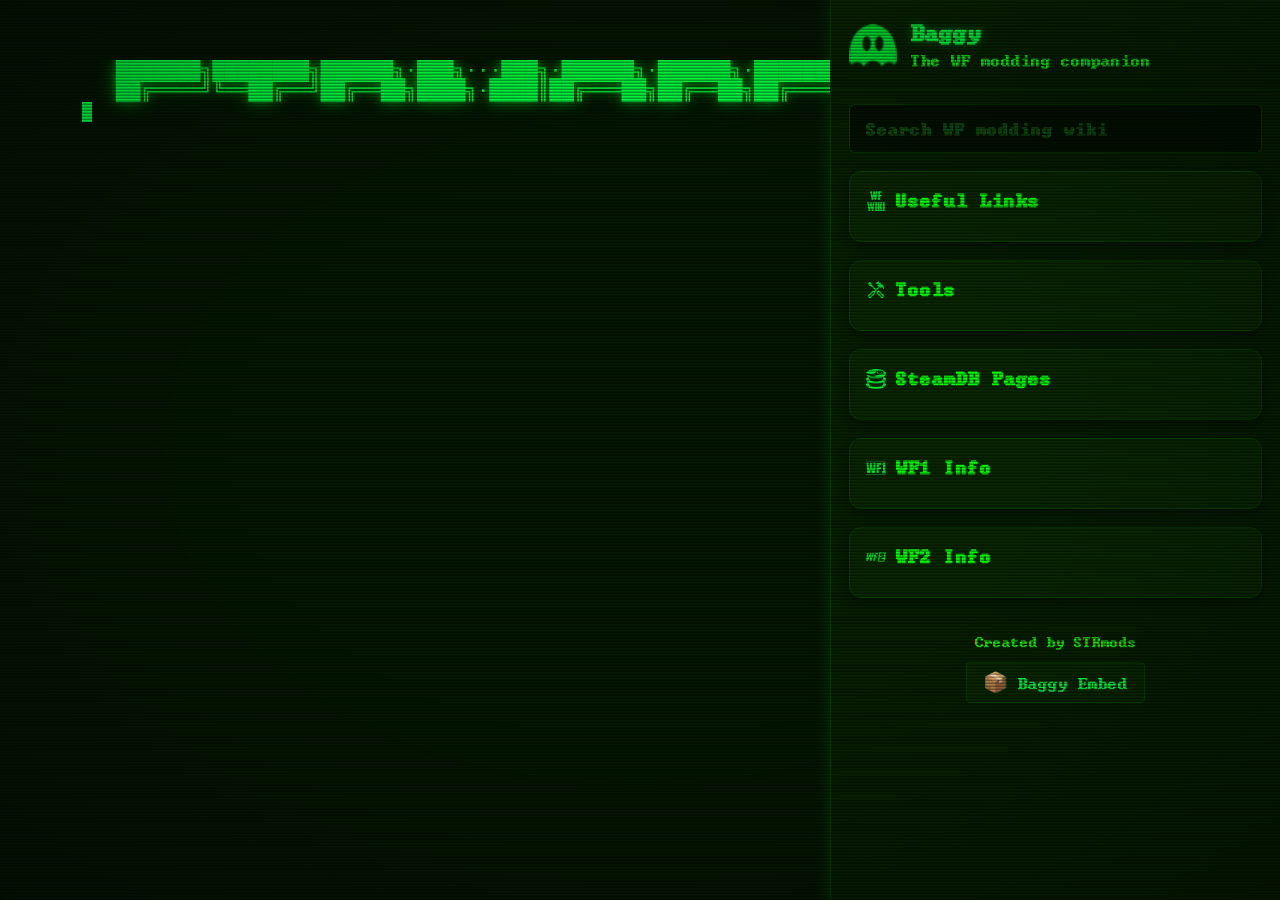
==== commit 62d5e4a1: "yes" ====
--- a/index.html
+++ b/index.html
@@ -19,16 +19,19 @@
       <pre class="typewriter-title ascii-art" id="ascii-title"></pre>
       
       <div class="typewriter-content">
-        <p><img src="assets/hackermans.gif" alt="Hackerman" class="inline-gif">The hackerman and breaker of all things to be broken... Welcome to my GitHub.io page, here you'll find links to all of my content sites to see what I've been working on... Mostly Wreckfest related ofcourse. However there is others!<br><br>If you are here for Wreckfest stuff however say hi to Baggy on the right. He has all you need for anything Wreckfest modding related. A direct search to find what you're looking for on the Wreckfest Modding Wiki... Then links to the wiki, Mazay's site, the Wreckfest Chronicle by EmDzei... Then there's direct tool links, Steam DB pages and info for the content in both Wreckfest 1 and 2.<br><br>Below you'll find links to my profile on various platforms where I have content to see or download.</p>
+        <p>
+		  <img src="assets/STRmods-TimeToHack.gif" alt="Time to Hack" class="inline-gif">
+		  <span>The hackerman and breaker of all things to be broken... <br><br>Welcome to my GitHub.io page, here you'll find links to all of my content sites to see what I've been working on... <br>Mostly Wreckfest related ofcourse. However there are other things too!<br><br>If you are here for Wreckfest stuff however say hi to Baggy there on the right. <br>He has all you need for anything Wreckfest modding related. <br>A direct search to find what you're looking for on the Wreckfest Modding Wiki... <br>Then useful links, direct tool links, Wreckfest Steam DB pages and info for the content in both Wreckfest 1 and 2.<br><br>Below you'll find links to my profile on various platforms where I have content to see or download.</span>
+		</p>
 
         <section>
-          <h2>My Work</h2>
+          <h2>My Links</h2>
           <div class="main-links">
             <a href="https://www.nexusmods.com/profile/STRm0ds/mods" target="_blank" class="main-link">
               <img src="assets/NexusMods.png" class="link-icon-img" alt="Nexus Mods">
               <div class="link-details">
                 <div class="link-title">Nexus Mods Profile</div>
-                <div class="link-desc">Browse my published mods and downloads</div>
+                <div class="link-desc">Browse my published mods</div>
               </div>
             </a>
             
@@ -36,7 +39,7 @@
               <img src="assets/SteamWorkshop.png" class="link-icon-img" alt="Steam Workshop">
               <div class="link-details">
                 <div class="link-title">Steam Workshop</div>
-                <div class="link-desc">Check out my Workshop creations</div>
+                <div class="link-desc">Check out my creations</div>
               </div>
             </a>
             
@@ -44,16 +47,14 @@
               <img src="assets/YouTube.png" class="link-icon-img" alt="YouTube">
               <div class="link-details">
                 <div class="link-title">YouTube Channel</div>
-                <div class="link-desc">Tutorials, showcases, and gameplay</div>
+                <div class="link-desc">Mod showcases, tutorials and gameplay</div>
               </div>
             </a>
           </div>
         </section>
-
-        <section>
-          <h2>About the Sidebar</h2>
-          <p>Use the companion panel on the right to quickly access essential Wreckfest modding resources, including the community wiki, tools, SteamDB tracking, and complete vehicle and track databases for both WF1 and WF2. Hover over any vehicle or track name to see a preview image!</p>
-        </section>
+		<section>
+		  <p>57 68 61 74 20 77 65 72 65 20 79 6F 75 20 65 78 70 65 63 74 69 6E 67 3F</p>
+		</section>
       </div>
     </main>
 
--- a/styles.css
+++ b/styles.css
@@ -393,8 +393,8 @@
 
 .ascii-art {
   font-family: monospace;
-  font-size: 1.2em;
-  line-height: 1.2;
+  font-size: 1em;
+  line-height: 1;
   margin: 0 0 30px 0;
   white-space: pre;
   overflow-x: auto;
@@ -420,6 +420,188 @@
     font-size: 0.8em;
   }
 }
+
+.inline-gif {
+  float: right;
+  width: 200px;
+  height: auto;
+  margin: 0 0 20px 30px;
+  border: 3px solid var(--accent);
+  border-radius: 8px;
+  box-shadow: 0 0 20px var(--accent-glow), 0 0 40px var(--accent-glow);
+  filter: none;
+  transition: transform 0.3s ease; /* Add transition */
+}
+
+.inline-gif:hover {
+  transform: scale(1.05); /* Slight grow on hover */
+}
+
+/* Loading animation for Baggy lists */
+.loader {
+  --w: 10ch;
+  font-weight: bold;
+  font-family: 'Terminal', 'Courier New', monospace;
+  font-size: 0.9em; /* Match info-subtoggle font size */
+  line-height: 1.4em;
+  letter-spacing: var(--w);
+  width: var(--w);
+  overflow: hidden;
+  white-space: nowrap;
+  color: #0000;
+  display: inline-block;
+  vertical-align: middle;
+  text-shadow: 
+    calc(0*var(--w)) 0 #0f0,
+    calc(-1*var(--w)) 0 #0f0,
+    calc(-2*var(--w)) 0 #0f0,
+    calc(-3*var(--w)) 0 #0f0,
+    calc(-4*var(--w)) 0 #0f0,
+    calc(-5*var(--w)) 0 #0f0,
+    calc(-6*var(--w)) 0 #0f0,
+    calc(-7*var(--w)) 0 #0f0,
+    calc(-8*var(--w)) 0 #0f0,
+    calc(-9*var(--w)) 0 #0f0;
+  animation: l20 2s infinite linear;
+}
+
+.loader:before {
+  content: "Loading...";
+}
+
+@keyframes l20 {
+  9.09% {
+    text-shadow: 
+      calc(0*var(--w)) -10px #0f0,
+      calc(-1*var(--w)) 0 #0f0,
+      calc(-2*var(--w)) 0 #0f0,
+      calc(-3*var(--w)) 0 #0f0,
+      calc(-4*var(--w)) 0 #0f0,
+      calc(-5*var(--w)) 0 #0f0,
+      calc(-6*var(--w)) 0 #0f0,
+      calc(-7*var(--w)) 0 #0f0,
+      calc(-8*var(--w)) 0 #0f0,
+      calc(-9*var(--w)) 0 #0f0
+  }
+  18.18% {
+    text-shadow: 
+      calc(0*var(--w)) 0 #0f0,
+      calc(-1*var(--w)) -10px #0f0,
+      calc(-2*var(--w)) 0 #0f0,
+      calc(-3*var(--w)) 0 #0f0,
+      calc(-4*var(--w)) 0 #0f0,
+      calc(-5*var(--w)) 0 #0f0,
+      calc(-6*var(--w)) 0 #0f0,
+      calc(-7*var(--w)) 0 #0f0,
+      calc(-8*var(--w)) 0 #0f0,
+      calc(-9*var(--w)) 0 #0f0
+  }
+  27.27% {
+    text-shadow: 
+      calc(0*var(--w)) 0 #0f0,
+      calc(-1*var(--w)) 0 #0f0,
+      calc(-2*var(--w)) -10px #0f0,
+      calc(-3*var(--w)) 0 #0f0,
+      calc(-4*var(--w)) 0 #0f0,
+      calc(-5*var(--w)) 0 #0f0,
+      calc(-6*var(--w)) 0 #0f0,
+      calc(-7*var(--w)) 0 #0f0,
+      calc(-8*var(--w)) 0 #0f0,
+      calc(-9*var(--w)) 0 #0f0
+  }
+  36.36% {
+    text-shadow: 
+      calc(0*var(--w)) 0 #0f0,
+      calc(-1*var(--w)) 0 #0f0,
+      calc(-2*var(--w)) 0 #0f0,
+      calc(-3*var(--w)) -10px #0f0,
+      calc(-4*var(--w)) 0 #0f0,
+      calc(-5*var(--w)) 0 #0f0,
+      calc(-6*var(--w)) 0 #0f0,
+      calc(-7*var(--w)) 0 #0f0,
+      calc(-8*var(--w)) 0 #0f0,
+      calc(-9*var(--w)) 0 #0f0
+  }
+  45.45% {
+    text-shadow: 
+      calc(0*var(--w)) 0 #0f0,
+      calc(-1*var(--w)) 0 #0f0,
+      calc(-2*var(--w)) 0 #0f0,
+      calc(-3*var(--w)) 0 #0f0,
+      calc(-4*var(--w)) -10px #0f0,
+      calc(-5*var(--w)) 0 #0f0,
+      calc(-6*var(--w)) 0 #0f0,
+      calc(-7*var(--w)) 0 #0f0,
+      calc(-8*var(--w)) 0 #0f0,
+      calc(-9*var(--w)) 0 #0f0
+  }
+  54.54% {
+    text-shadow: 
+      calc(0*var(--w)) 0 #0f0,
+      calc(-1*var(--w)) 0 #0f0,
+      calc(-2*var(--w)) 0 #0f0,
+      calc(-3*var(--w)) 0 #0f0,
+      calc(-4*var(--w)) 0 #0f0,
+      calc(-5*var(--w)) -10px #0f0,
+      calc(-6*var(--w)) 0 #0f0,
+      calc(-7*var(--w)) 0 #0f0,
+      calc(-8*var(--w)) 0 #0f0,
+      calc(-9*var(--w)) 0 #0f0
+  }
+  63.63% {
+    text-shadow: 
+      calc(0*var(--w)) 0 #0f0,
+      calc(-1*var(--w)) 0 #0f0,
+      calc(-2*var(--w)) 0 #0f0,
+      calc(-3*var(--w)) 0 #0f0,
+      calc(-4*var(--w)) 0 #0f0,
+      calc(-5*var(--w)) 0 #0f0,
+      calc(-6*var(--w)) -10px #0f0,
+      calc(-7*var(--w)) 0 #0f0,
+      calc(-8*var(--w)) 0 #0f0,
+      calc(-9*var(--w)) 0 #0f0
+  }
+  72.72% {
+    text-shadow: 
+      calc(0*var(--w)) 0 #0f0,
+      calc(-1*var(--w)) 0 #0f0,
+      calc(-2*var(--w)) 0 #0f0,
+      calc(-3*var(--w)) 0 #0f0,
+      calc(-4*var(--w)) 0 #0f0,
+      calc(-5*var(--w)) 0 #0f0,
+      calc(-6*var(--w)) 0 #0f0,
+      calc(-7*var(--w)) -10px #0f0,
+      calc(-8*var(--w)) 0 #0f0,
+      calc(-9*var(--w)) 0 #0f0
+  }
+  81.81% {
+    text-shadow: 
+      calc(0*var(--w)) 0 #0f0,
+      calc(-1*var(--w)) 0 #0f0,
+      calc(-2*var(--w)) 0 #0f0,
+      calc(-3*var(--w)) 0 #0f0,
+      calc(-4*var(--w)) 0 #0f0,
+      calc(-5*var(--w)) 0 #0f0,
+      calc(-6*var(--w)) 0 #0f0,
+      calc(-7*var(--w)) 0 #0f0,
+      calc(-8*var(--w)) -10px #0f0,
+      calc(-9*var(--w)) 0 #0f0
+  }
+  90.90% {
+    text-shadow: 
+      calc(0*var(--w)) 0 #0f0,
+      calc(-1*var(--w)) 0 #0f0,
+      calc(-2*var(--w)) 0 #0f0,
+      calc(-3*var(--w)) 0 #0f0,
+      calc(-4*var(--w)) 0 #0f0,
+      calc(-5*var(--w)) 0 #0f0,
+      calc(-6*var(--w)) 0 #0f0,
+      calc(-7*var(--w)) 0 #0f0,
+      calc(-8*var(--w)) 0 #0f0,
+      calc(-9*var(--w)) -10px #0f0
+  }
+}
+
 
 /* ============================================
    MAIN PAGE LINKS
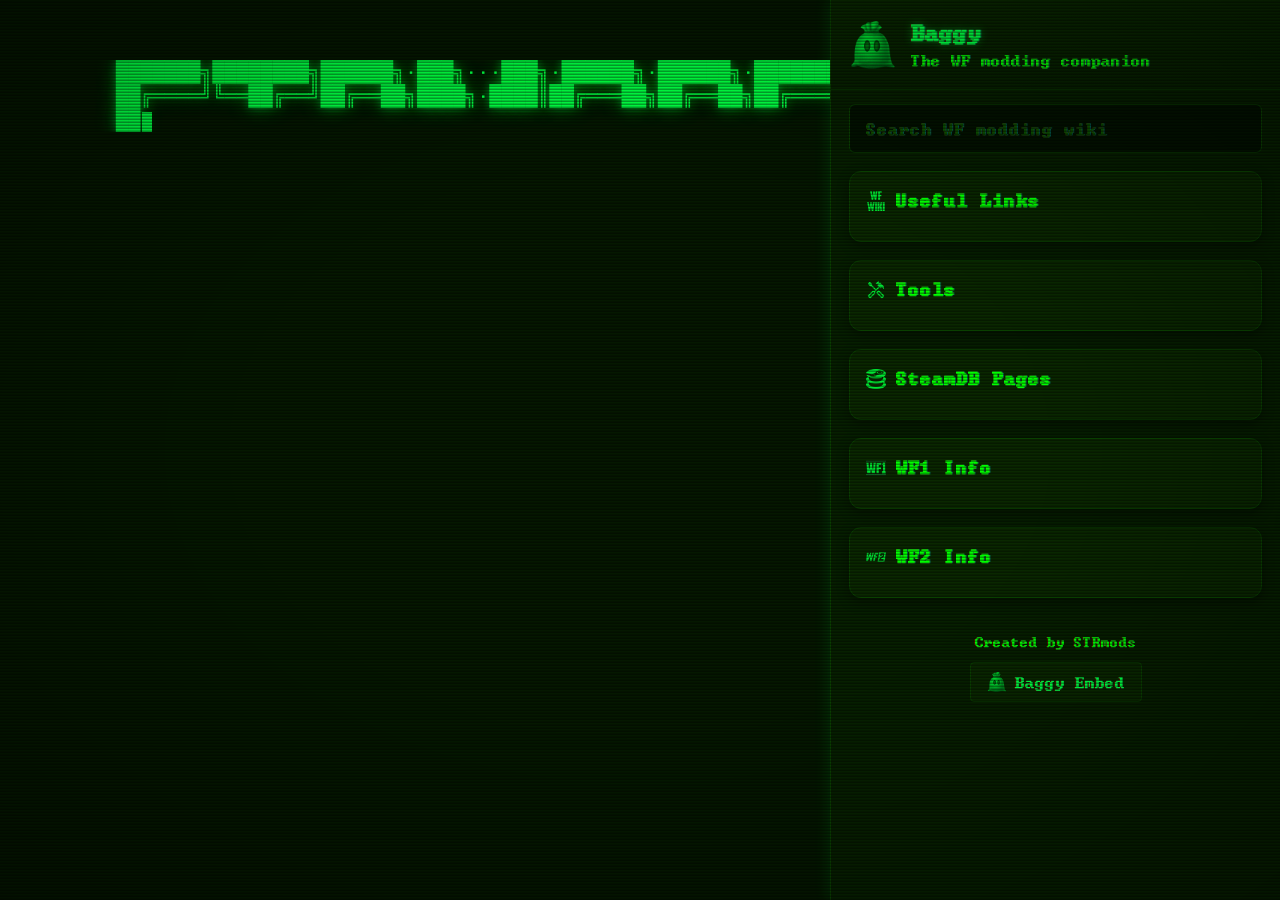
==== commit 52cc7ee8: "yes" ====
--- a/index.html
+++ b/index.html
@@ -3,7 +3,7 @@
 <head>
 <meta charset="utf-8" />
 <meta name="viewport" content="width=device-width,initial-scale=1" />
-<title>STRmods - Wreckfest Modding Resources</title>
+<title>STRmods - GitHub.io</title>
 <link rel="stylesheet" href="styles.css" />
 </head>
 <body>
@@ -79,7 +79,11 @@
 
         <footer class="footer">
           <small>Created by STRmods</small><br>
-          <button id="embedBtn" class="embed-btn">📦 Baggy Embed</button>
+          <button id="embedBtn" class="embed-btn">
+				<img src="assets/Baggy.png" alt="" class="embed-btn-icon">
+				Baggy Embed
+		  </button>
+
         </footer>
       </div>
     </aside>
@@ -98,7 +102,7 @@
       </div>
       
       <textarea id="embedCode" readonly></textarea>
-      <button id="copyEmbedBtn" class="copy-btn">📋 Copy to Clipboard</button>
+      <button id="copyEmbedBtn" class="copy-btn">Copy to Clipboard</button>
       <p class="copy-feedback" id="copyFeedback">Copied!</p>
       
       <button id="closeModalBtn" class="close-modal-btn">✕ Close</button>
--- a/styles.css
+++ b/styles.css
@@ -394,7 +394,7 @@
 .ascii-art {
   font-family: monospace;
   font-size: 1em;
-  line-height: 1;
+ /* line-height: 1;*/
   margin: 0 0 30px 0;
   white-space: pre;
   overflow-x: auto;
@@ -1627,6 +1627,9 @@
   font-family: 'Terminal', monospace;
   font-size: 0.9em;
   transition: all 0.2s ease;
+  display: inline-flex;
+  align-items: center;
+  gap: 8px;
 }
 
 .embed-btn:hover {
@@ -1634,6 +1637,12 @@
   border-color: #00ff41;
   box-shadow: 0 0 10px rgba(0, 255, 65, 0.4);
 }
+
+.embed-btn-icon {
+  width: 20px;
+  height: 20px;
+}
+
 
 /* Embed modal */
 .embed-modal {
@@ -1740,6 +1749,34 @@
   resize: vertical;
 }
 
+/* Custom scrollbar for embed code textarea */
+#embedCode::-webkit-scrollbar {
+  width: 12px;
+}
+
+#embedCode::-webkit-scrollbar-track {
+  background: #051800;
+  border-left: 1px solid #0a4000;
+}
+
+#embedCode::-webkit-scrollbar-thumb {
+  background: #0a4000;
+  border-radius: 4px;
+  border: 2px solid #051800;
+}
+
+#embedCode::-webkit-scrollbar-thumb:hover {
+  background: var(--accent);
+  box-shadow: 0 0 8px var(--accent-glow);
+}
+
+/* Firefox scrollbar */
+#embedCode {
+  scrollbar-width: thin;
+  scrollbar-color: #0a4000 #051800;
+}
+
+
 .copy-btn {
   width: 100%;
   background: #0a2800;
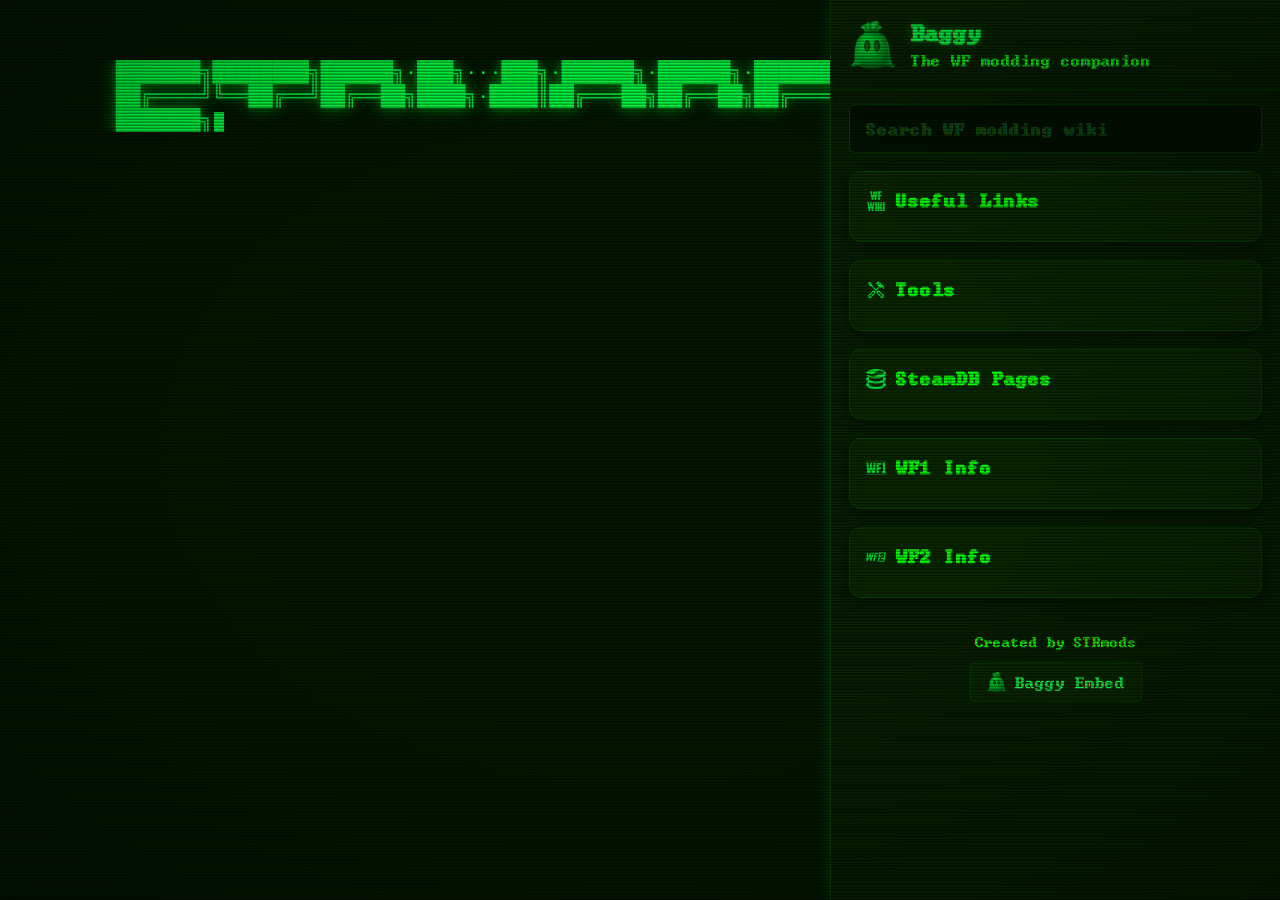
==== commit 21c6300b: "yes" ====
--- a/index.html
+++ b/index.html
@@ -5,6 +5,12 @@
 <meta name="viewport" content="width=device-width,initial-scale=1" />
 <title>STRmods - GitHub.io</title>
 <link rel="stylesheet" href="styles.css" />
+<link rel="icon" type="image/png" href="/assets/favicon.ico/favicon-96x96.png" sizes="96x96" />
+<link rel="icon" type="image/svg+xml" href="/assets/favicon.ico/favicon.svg" />
+<link rel="shortcut icon" href="/assets/favicon.ico/favicon.ico" />
+<link rel="apple-touch-icon" sizes="180x180" href="/assets/favicon.ico/apple-touch-icon.png" />
+<meta name="apple-mobile-web-app-title" content="STRmods" />
+<link rel="manifest" href="/assets/favicon.ico/site.webmanifest" />
 </head>
 <body>
   <!-- Mobile Baggy Button -->
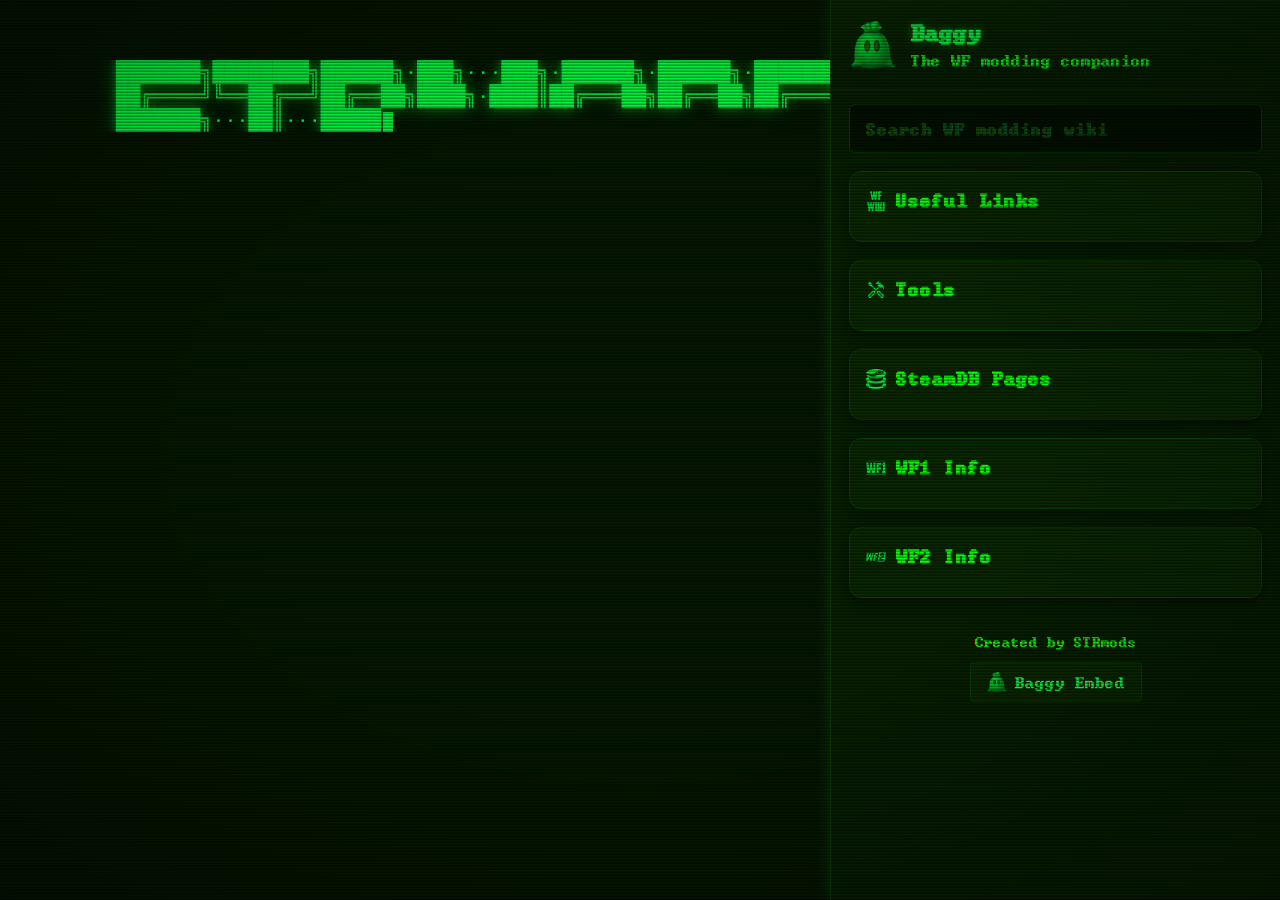
==== commit 08bc9aad: "Update index.html" ====
--- a/index.html
+++ b/index.html
@@ -5,12 +5,12 @@
 <meta name="viewport" content="width=device-width,initial-scale=1" />
 <title>STRmods - GitHub.io</title>
 <link rel="stylesheet" href="styles.css" />
-<link rel="icon" type="image/png" href="/assets/favicon.ico/favicon-96x96.png" sizes="96x96" />
-<link rel="icon" type="image/svg+xml" href="/assets/favicon.ico/favicon.svg" />
-<link rel="shortcut icon" href="/assets/favicon.ico/favicon.ico" />
-<link rel="apple-touch-icon" sizes="180x180" href="/assets/favicon.ico/apple-touch-icon.png" />
+<link rel="icon" type="image/png" href="/assets/favicon-96x96.png" sizes="96x96" />
+<link rel="icon" type="image/svg+xml" href="/assets/favicon.svg" />
+<link rel="shortcut icon" href="/assets/favicon.ico" />
+<link rel="apple-touch-icon" sizes="180x180" href="/assets/apple-touch-icon.png" />
 <meta name="apple-mobile-web-app-title" content="STRmods" />
-<link rel="manifest" href="/assets/favicon.ico/site.webmanifest" />
+<link rel="manifest" href="/assets/site.webmanifest" />
 </head>
 <body>
   <!-- Mobile Baggy Button -->
